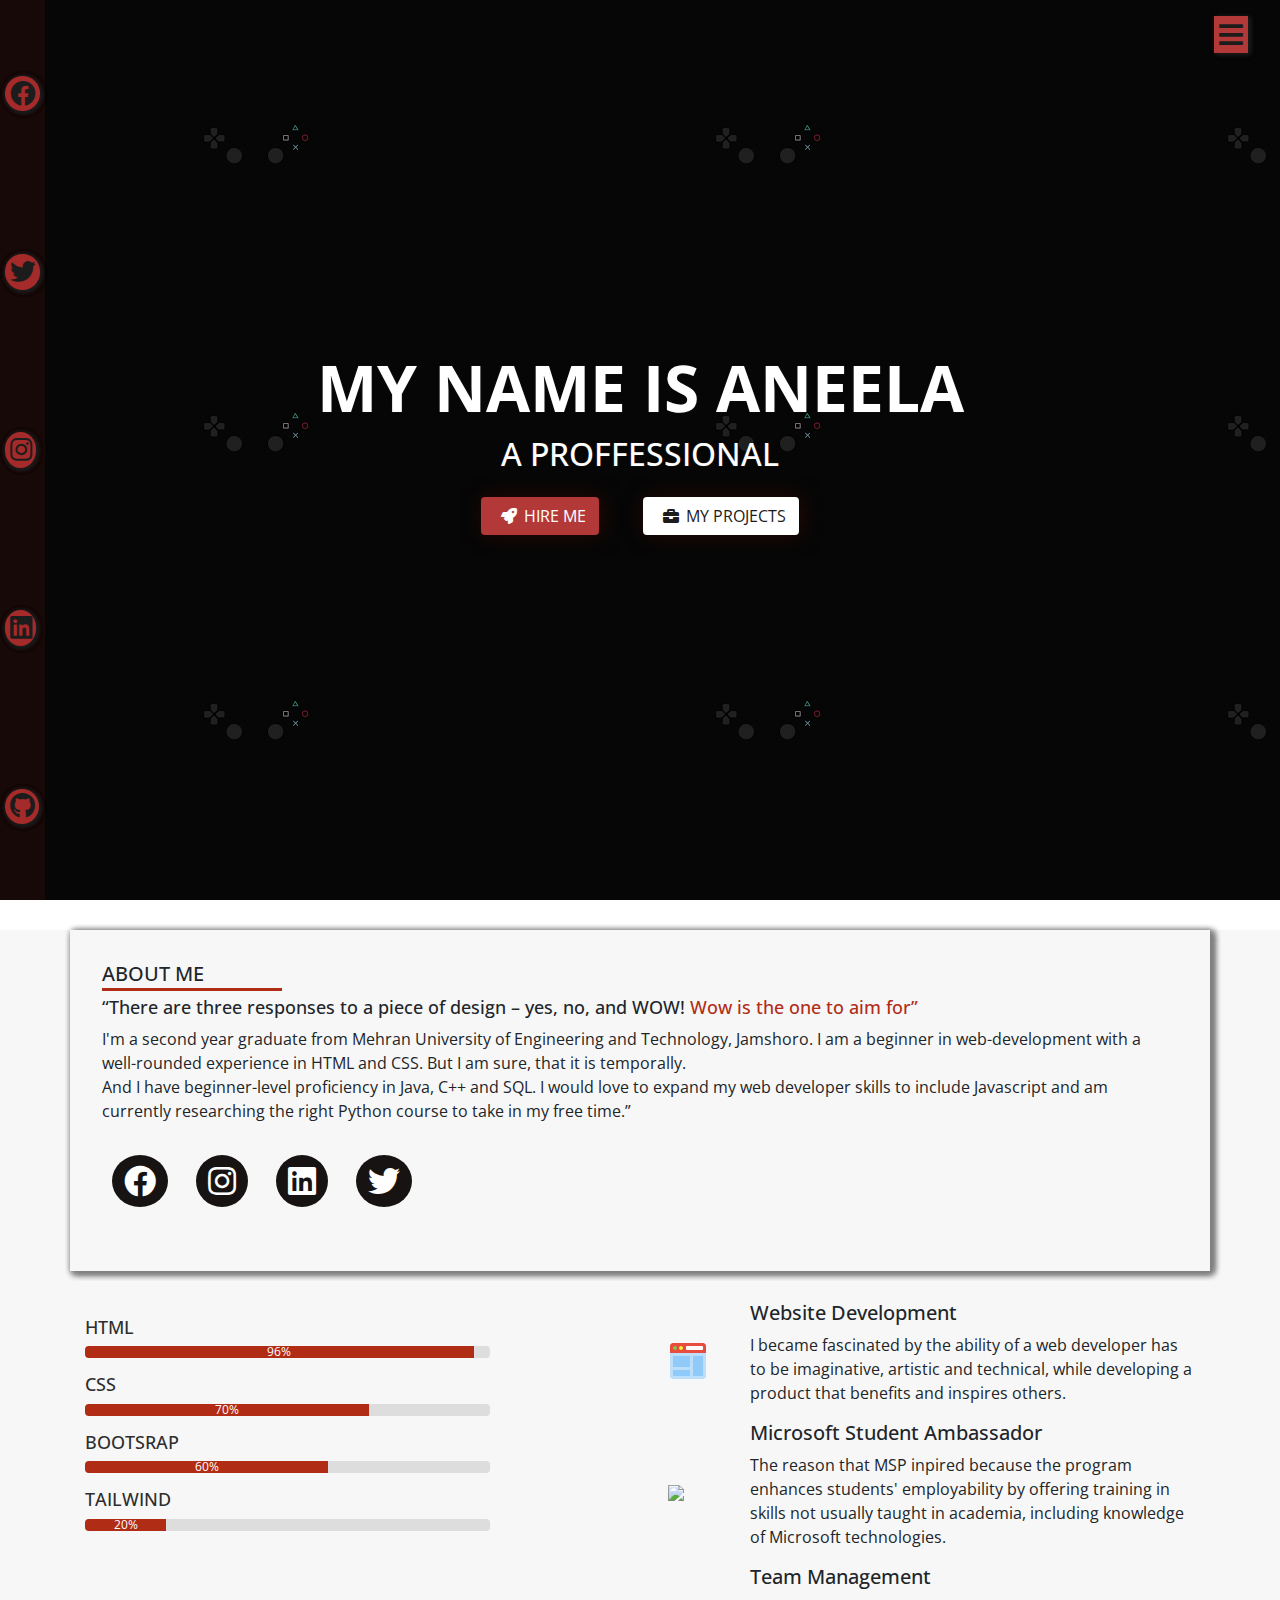
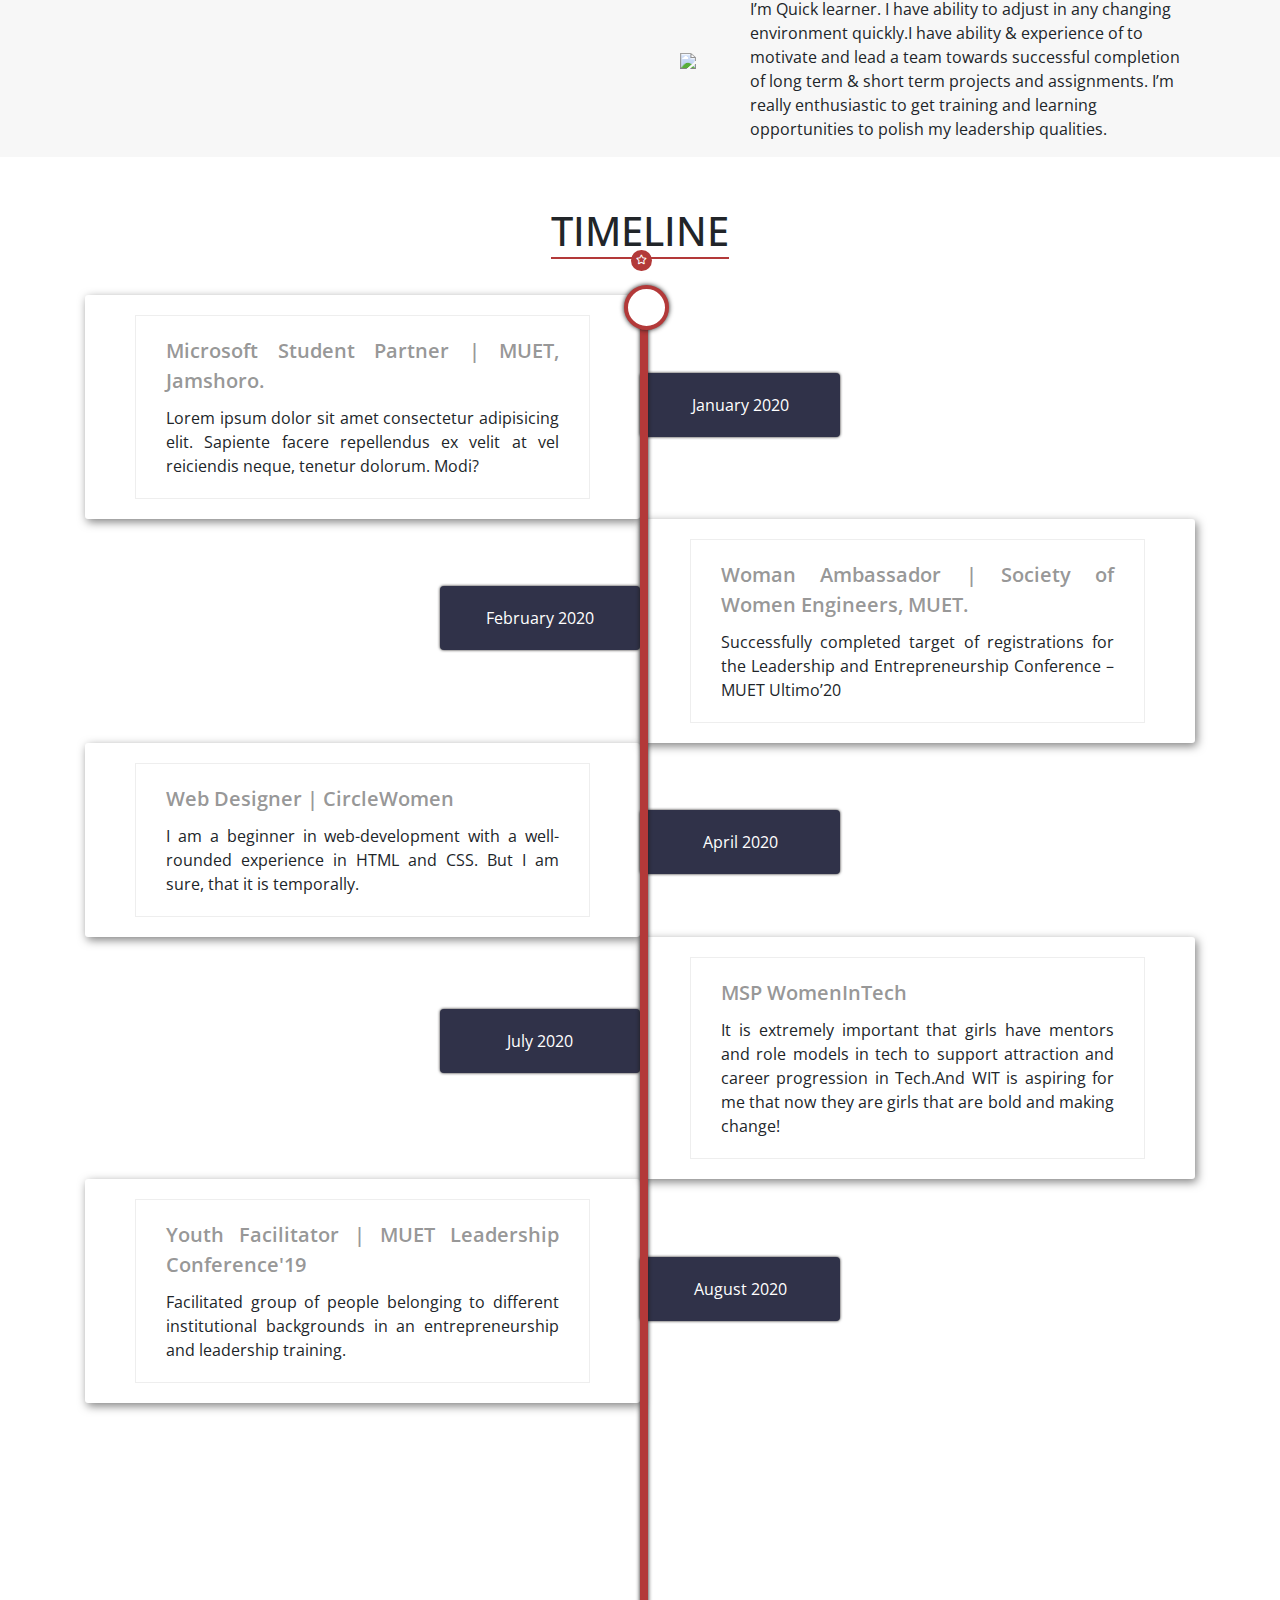
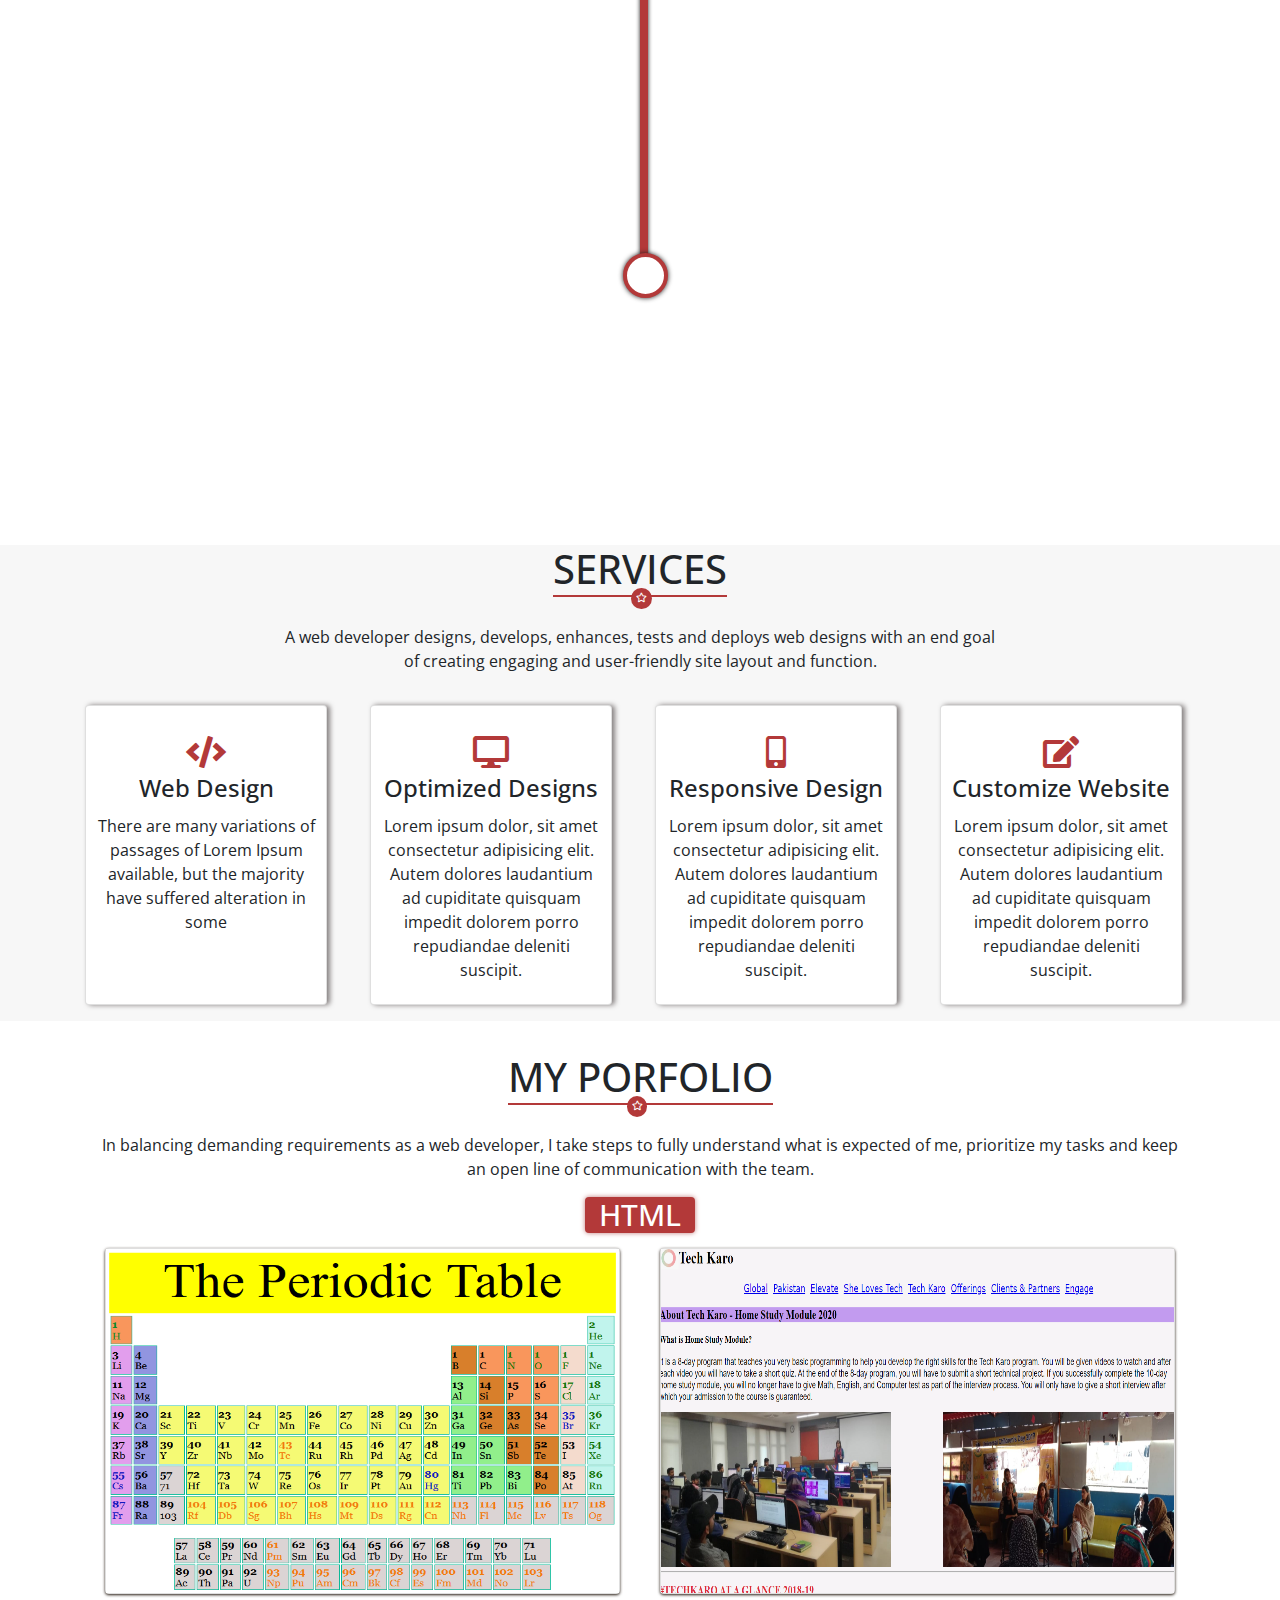
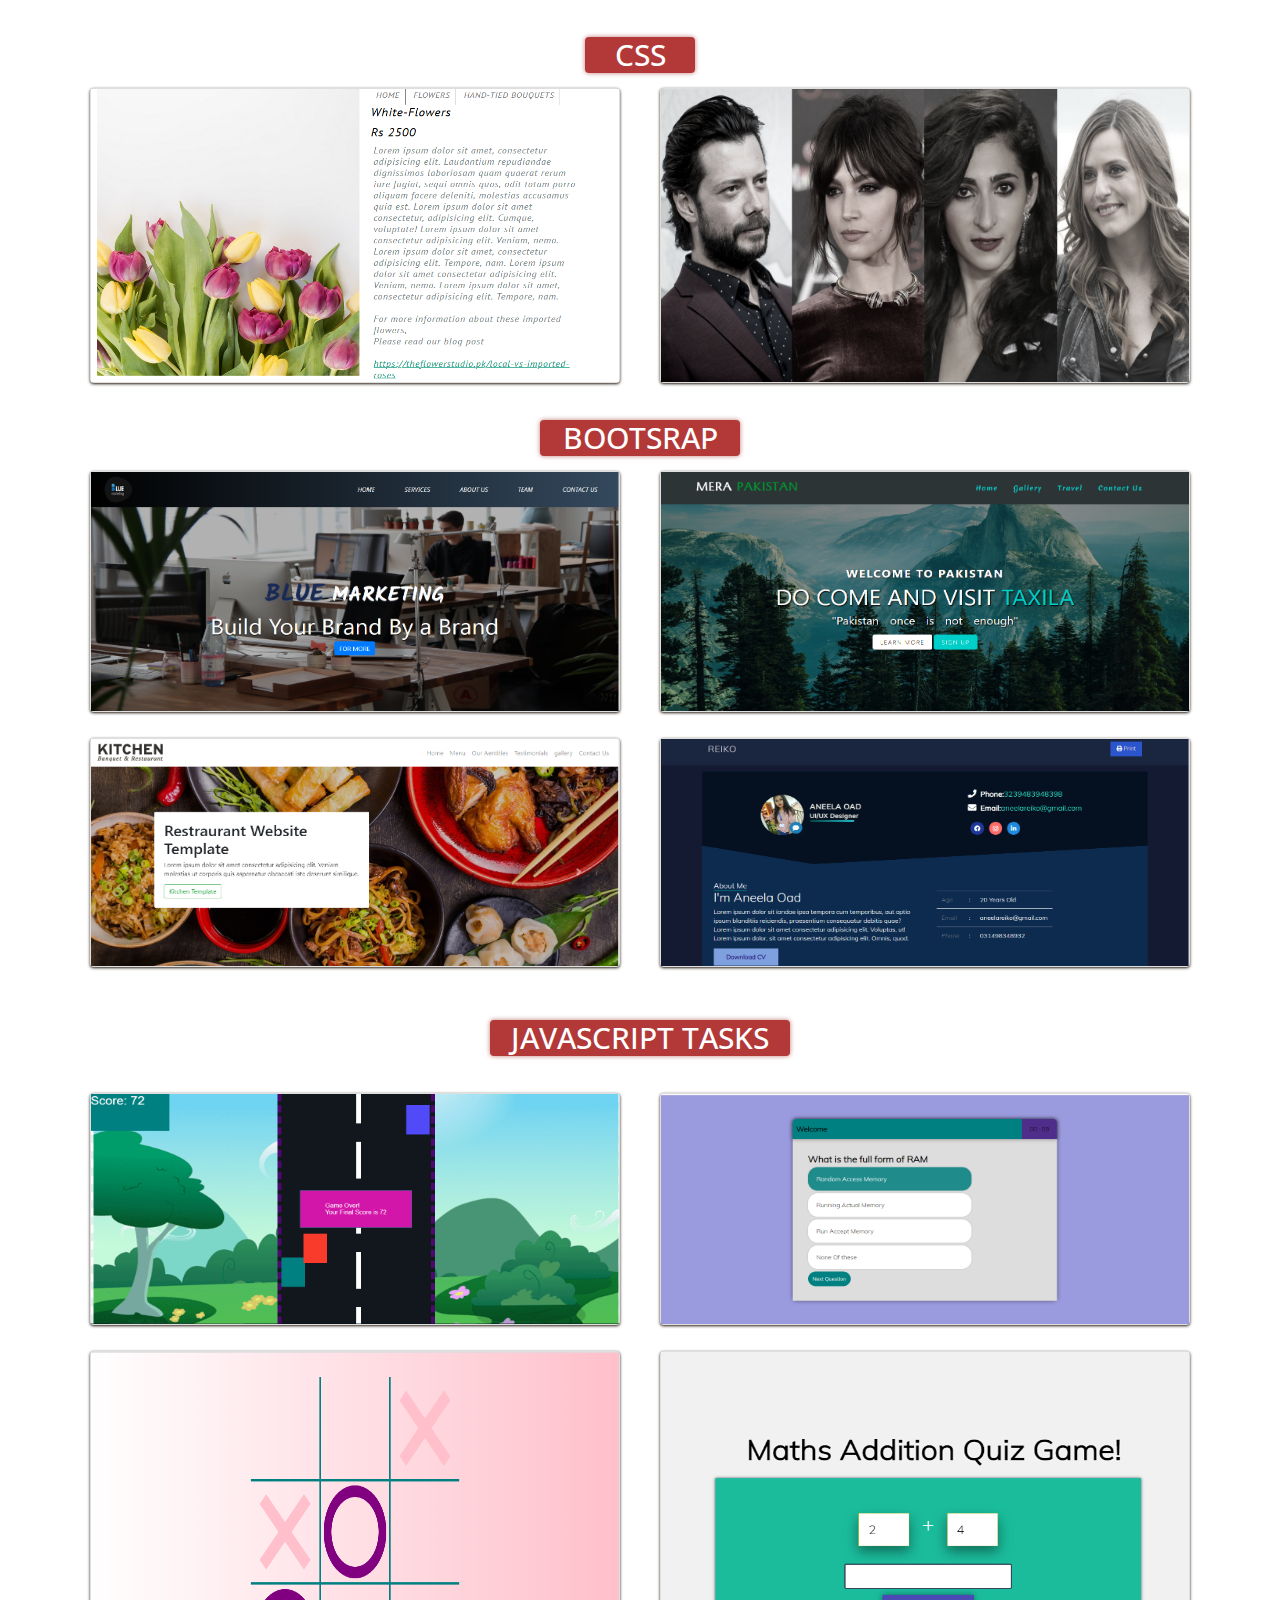
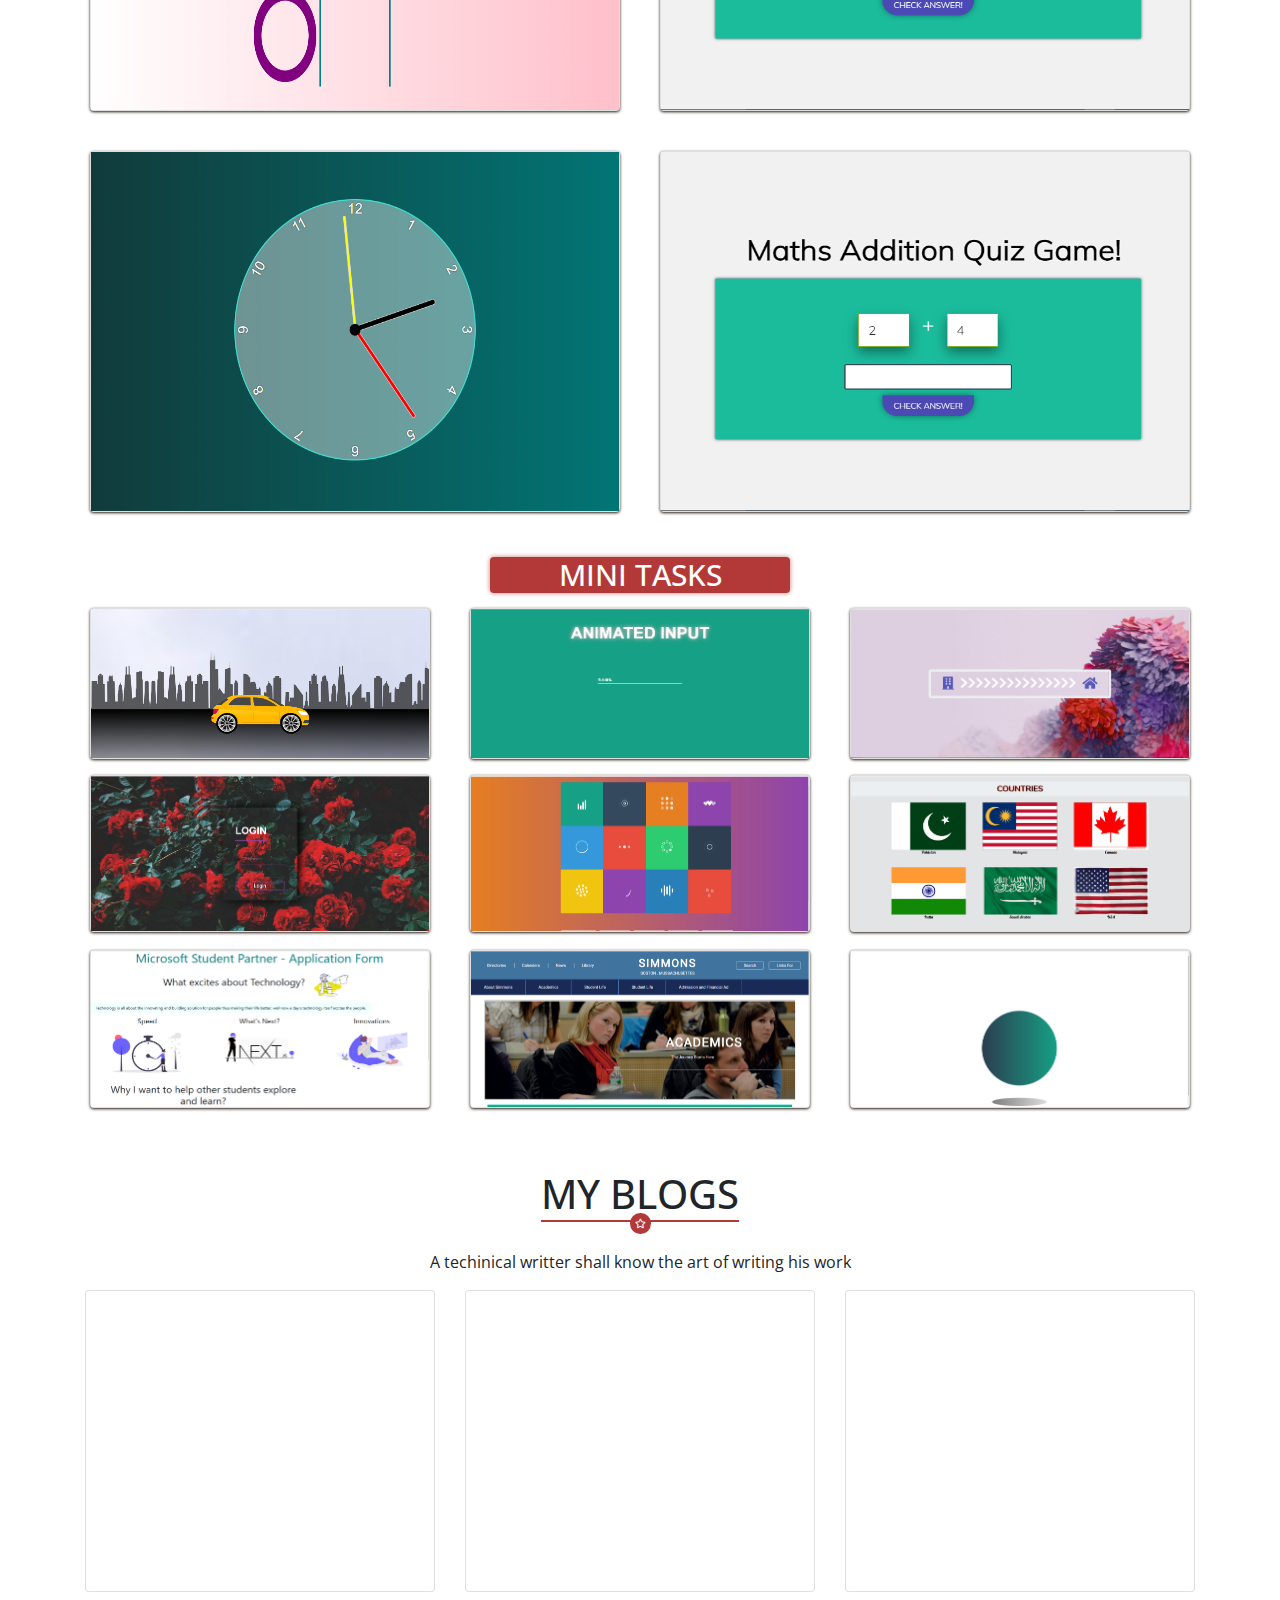
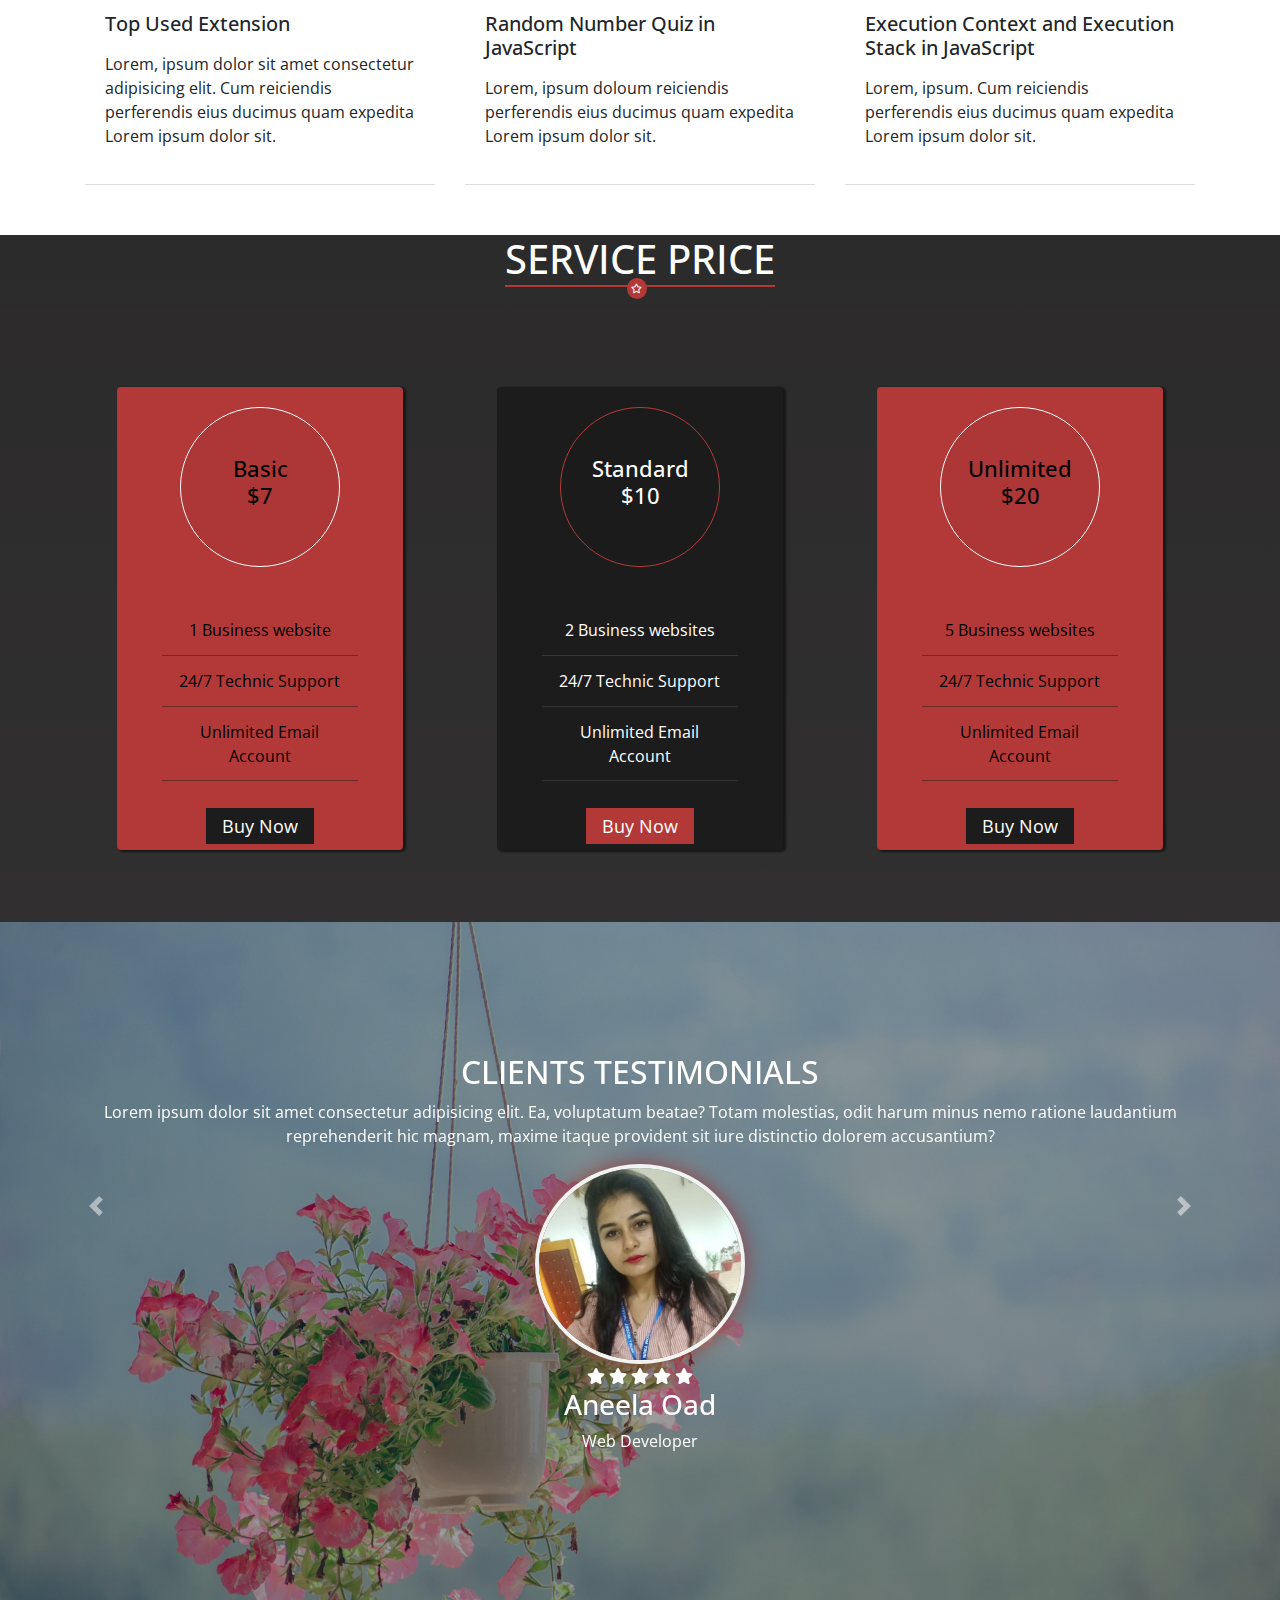
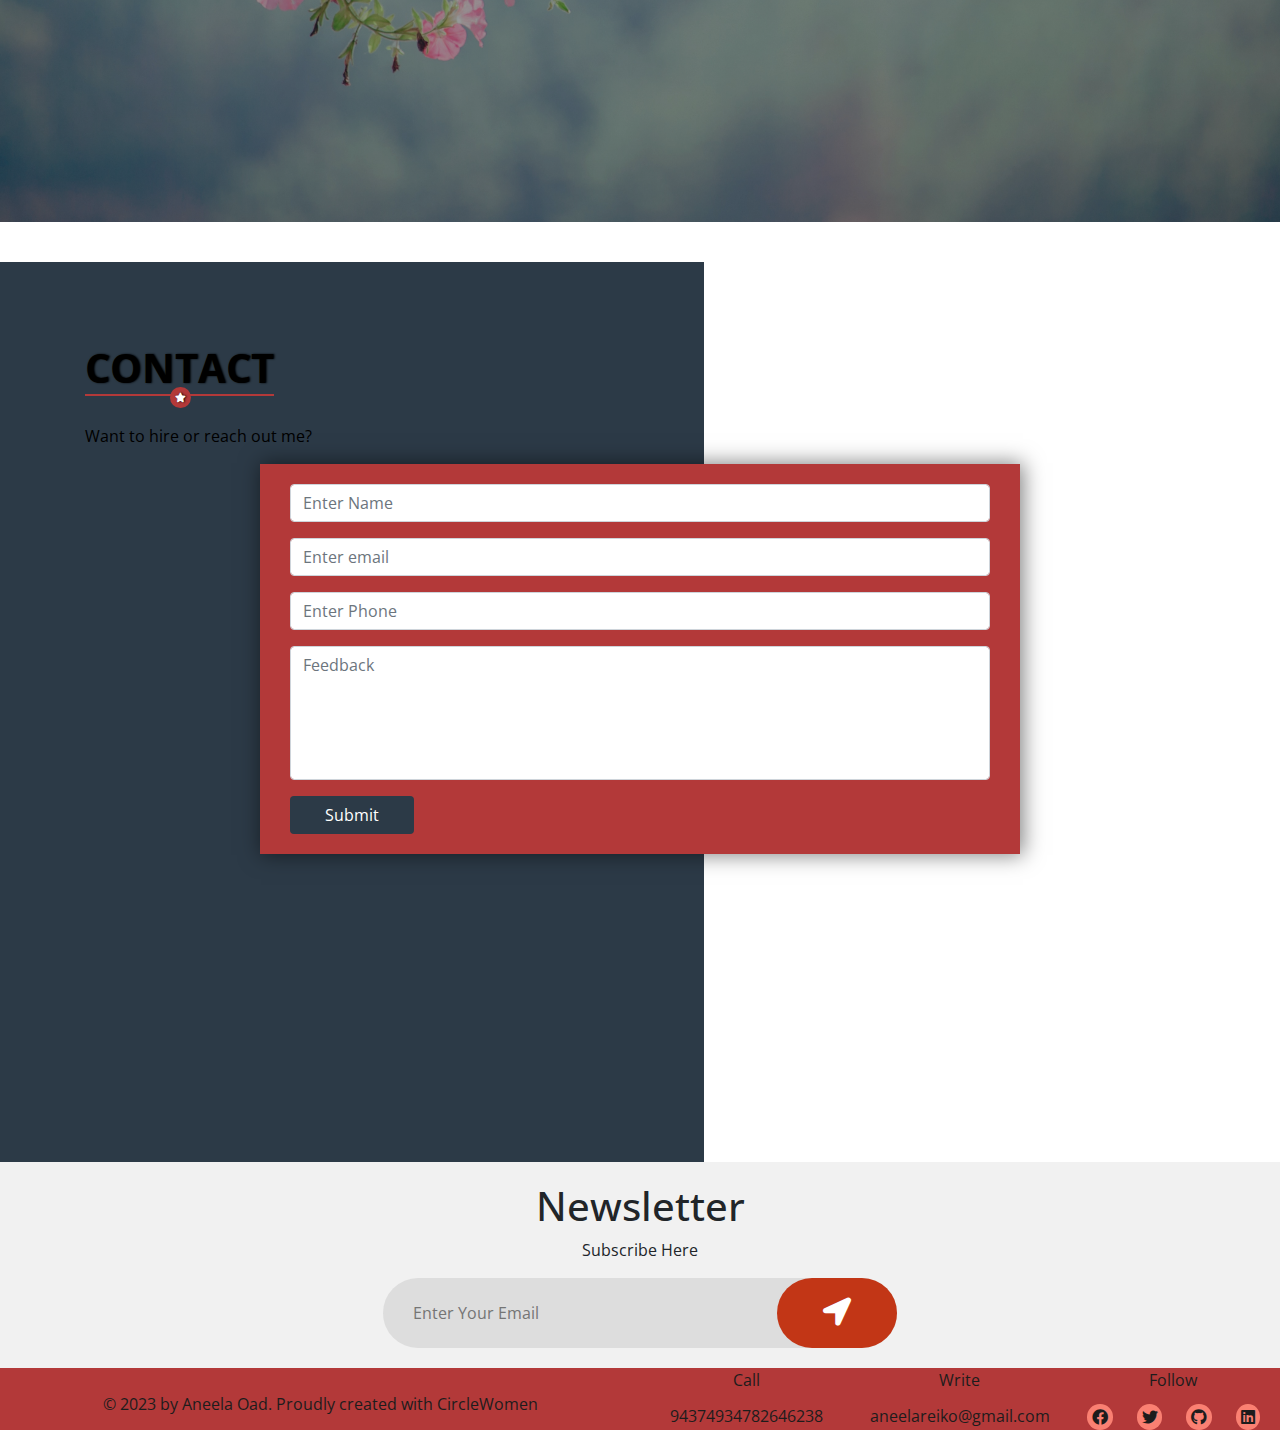
==== index.html @ 294af1a1 "done with portfolio" ====
<!DOCTYPE html>
<html lang="en">
<head>
    <meta charset="UTF-8">
    <meta name="viewport" content="width=device-width, initial-scale=1.0">
    <title>Aneela Oad | Porfolio</title>
    <link rel="stylesheet" href="https://cdnjs.cloudflare.com/ajax/libs/font-awesome/5.13.0/css/all.min.css">
    <link rel="stylesheet" href="https://stackpath.bootstrapcdn.com/bootstrap/4.4.1/css/bootstrap.min.css" integrity="sha384-Vkoo8x4CGsO3+Hhxv8T/Q5PaXtkKtu6ug5TOeNV6gBiFeWPGFN9MuhOf23Q9Ifjh" crossorigin="anonymous">
    <link rel="stylesheet" href="style.css">
</head>
<body>

<header>
  <div class="social-acounts">
  <a href="https://www.facebook.com/aneela.rajput.589"><i class="fab fa-facebook"></i></a>
  <a href="https://twitter.com/OadAneela"><i class="fab fa-twitter"></i></a>
  <a href="https://www.instagram.com/aneela.reiko/"><i class="fab fa-instagram"></i></a>
  <a href="https://www.linkedin.com/in/aneela-oad-0976141a3/"><i class="fab fa-linkedin"></i></a>
  <a href="https://github.com/Aneela-Codes"><i class="fab fa-github"></i></a>
   
  </div>
  <div class="menu">
    <i class="fas fa-bars" id="openMenu"></i>
  </div>
  <nav class="navbar " id="navbar">
    <i class="fas fa-times" id="closeMenu"></i>

    <a class="navbar-brand text-right mx-auto" href="#">
      <img src="images/dpp.jfif" alt=""> <br>
    </a>
      <ul class="navbar-nav">
        <li class="nav-item active">
         <a class="nav-link" href="#">Home</a>
        </li>
        <li class="nav-item active">
          <a class="nav-link" href="resume/index.html">Resume</a>
        </li>
        <li class="nav-item">
          <a class="nav-link" href="#Time-line">Timeline</a>
        </li>
        <li class="nav-item">
          <a class="nav-link " href="#Services">Services</a>
        </li>
        <li class="nav-item">
          <a class="nav-link" href="#Port-folio">Portfolio</a>
        </li>
        <li class="nav-item">
          <a class="nav-link" href="#blogs">Blogs</a>
        </li>
       
        <li class="nav-item">
          <a class="nav-link " href="#service-prices">Service Price</a>
        </li>
        <li class="nav-item">
          <a class="nav-link " href="#contactId">Contact Me</a>
        </li>
      </ul>

  </nav>
  <section class="personal-area">
    <div class="container center-div">
       <div class="row prof">
        <div class="col-lg-12 col-md-12 col-12">
          <h1 class="font-weight-bold text-uppercase">My Name Is Aneela</h1>
        </div>
        <div class="name col-lg-12 col-md-12 col-12"><h3>A Proffessional<span class="after-info"></span></h3></div> 
          <div class="header-buttons col-lg-12 col-md-12 col-12">
              <a href="https://twitter.com/OadAneela" class="btn btn-1"><i class="fa fa-rocket"></i>Hire Me</a>
              <a href="projects.html" class="btn btn-2"><i class="fa fa-briefcase"></i>My Projects</a>
          
          </div>
       </div>
    </div>
  </section>
</header>
    <!-- <section class="personal-area">
      <div class="container center-div">
         <div class="row">
          <div class="col-lg-12 col-md-12 col-12">
            <h1 class="font-weight-bold text-uppercase">My Name Is Aneela</h1>
          </div>
          <div class="name col-lg-12 col-md-12 col-12"><h3>A Proffessional<span class="after-info"></span></h3></div> 
            <div class="header-buttons col-lg-12 col-md-12 col-12">
                <a href="#contactId" class="btn btn-1"><i class="fa fa-rocket"></i>Hire Me</a>
                <a href="#portfolio" class="btn btn-2"><i class="fa fa-briefcase"></i>My Project</a>
            
            </div>
         </div>
      </div>
    </section> -->
      
        <!-- .................SKILLS........................... -->

        <section class="skills" id="about">
          <div class="container about-me">
            <h5>ABOUT ME</h5>
            <h6>“There are three responses to a piece of design – yes, no, and WOW! <span> Wow is the one to aim for”  </span></h6>
            <div class=" profile-img">

                  <!-- <img src="images/profile.jfif" alt="" class="img-fluid rounded-top mx-5 d-none d-lg-block" >               -->
               <div >
                <p class="about-para">I'm a second year graduate from Mehran University of Engineering and Technology, Jamshoro. I am a beginner in web-development with a well-rounded experience in HTML and CSS. But I am sure, that it is temporally.
                 <br> And I have beginner-level proficiency in Java, C++ and SQL. I would love to expand my web developer skills to include Javascript and am currently researching the right Python course to take in my free time.” </p>
                  <div class="social-media fa-2x">
                    <i class="fab fa-facebook"></i>
                    <i class="fab fa-instagram"></i>
                    <i class="fab fa-linkedin"></i>
                    <i class="fab fa-twitter"></i>
                  </div>
              </div>
            </div>
            </div>
            <div class="container">
              <div class="row">
                <div class="col-lg-6 col-md-12 col-10 offset-1 offset-lg-0">
                  <div class="names my-3">
                    <h2>HTML</h2>
                    <div class="progress w-75">
                      <div class="progress-bar progress-bar-stripped progress-bar-animated" style="width: 96%;">96%</div>
                    </div>
                    </div>
                    
                    <div class="names my-3">
                      <h2>CSS</h2>
                      <div class="progress w-75">
                        <div class="progress-bar progress-bar-stripped progress-bar-animated" style="width: 70%;">70%</div>
                      </div>
                      </div>
                      <div class="names my-3">
                        <h2>BOOTSRAP</h2>
                        <div class="progress w-75">
                          <div class="progress-bar progress-bar-stripped progress-bar-animated" style="width: 60%;">60%</div>
                        </div>
                        </div>
                        <div class="names my-3">
                          <h2>TAILWIND</h2>
                          <div class="progress w-75">
                            <div class="progress-bar progress-bar-stripped progress-bar-animated" style="width: 20%;">20%</div>
                          </div>
                          </div>
                </div>

                  <div class="col-lg-6 col-md-12 col-10 offset-1 offset-lg-0 services">
                    <div class="row">
                      <div class="col-lg-2 col-2 service-icons">
                        <svg xmlns="http://www.w3.org/2000/svg" x="0px" y="0px"
                        width="48" height="48"
                        viewBox="0 0 172 172"
                        style=" fill:#000000;"><g fill="none" fill-rule="nonzero" stroke="none" stroke-width="1" stroke-linecap="butt" stroke-linejoin="miter" stroke-miterlimit="10" stroke-dasharray="" stroke-dashoffset="0" font-family="none" font-weight="none" font-size="none" text-anchor="none" style="mix-blend-mode: normal"><path d="M0,172v-172h172v172z" fill="none"></path><g><path d="M150.5,68.08333h-129v-35.83333c0,-5.93758 4.81242,-10.75 10.75,-10.75h107.5c5.93758,0 10.75,4.81242 10.75,10.75z" fill="#e74c3c"></path><path d="M21.5,57.33333h129v82.41667c0,5.93758 -4.81242,10.75 -10.75,10.75h-107.5c-5.93758,0 -10.75,-4.81242 -10.75,-10.75z" fill="#bbdefb"></path><path d="M39.41667,32.25c-3.95804,0 -7.16667,3.20863 -7.16667,7.16667c0,3.95804 3.20863,7.16667 7.16667,7.16667c3.95804,0 7.16667,-3.20863 7.16667,-7.16667c0,-3.95804 -3.20863,-7.16667 -7.16667,-7.16667z" fill="#8bc34a"></path><path d="M60.91667,32.25c-3.95804,0 -7.16667,3.20863 -7.16667,7.16667c0,3.95804 3.20863,7.16667 7.16667,7.16667c3.95804,0 7.16667,-3.20863 7.16667,-7.16667c0,-3.95804 -3.20863,-7.16667 -7.16667,-7.16667z" fill="#ffeb3b"></path><path d="M139.75,43c0,1.98158 -1.60175,3.58333 -3.58333,3.58333h-53.75c-1.98158,0 -3.58333,-1.60175 -3.58333,-3.58333v-7.16667c0,-1.98158 1.60175,-3.58333 3.58333,-3.58333h53.75c1.98158,0 3.58333,1.60175 3.58333,3.58333z" fill="#fafafa"></path><path d="M32.25,68.08333h60.91667v39.41667h-60.91667zM32.25,118.25h60.91667v21.5h-60.91667zM103.91667,68.08333h35.83333v71.66667h-35.83333z" fill="#90caf9"></path></g></g></svg>                      </div>

                        <div class="col-lg-10 col-10 service-headings">
                       <h2>Website Development</h2>
                       <p> I became fascinated by the ability of a web developer has to be imaginative, artistic and technical, while developing a product that benefits and inspires others.</p>
                      </div>
                    </div>
                    <div class="row">
                      <div class="col-lg-2 col-2 service-icons">
                        <img src="https://pbs.twimg.com/profile_images/1189484509156139013/mL-EdMbF.png" class="ms-st">
                         </div>
                      <div class="col-lg-10 col-10 service-headings">
                       <h2>Microsoft Student Ambassador</h2>
                       <p>The reason that MSP inpired because the program enhances students' employability by offering training in skills not usually taught in academia, including knowledge of Microsoft technologies. </p>
                      </div>
                    </div>
                    <div class="row">
                      <div class="col-lg-2 col-2 service-icons">
                        <img src="https://img.icons8.com/color/48/000000/group-task.png"/>
                         </div>
                      <div class="col-lg-10 col-10 service-headings">
                       <h2>Team Management</h2>
                       <p> I’m Quick learner. I have ability to adjust in any changing environment quickly.I have ability & experience of to motivate and lead a team towards successful completion of long term & short term projects and assignments. I’m really enthusiastic to get training and learning opportunities to polish my leadership qualities.</p>
                      </div>
                    </div>

                </div>
                  </div>
              </div>
            </div>
        </section>


        <!-- .................TIMELINE................ -->

        <section class="timeline" id="Time-line">
          <div class="container">
           <div class="head-style text-center"><h1>Timeline</h1></div>
            <div class="time-line">
              <div class="circle"></div>
              <ul>
                <!-- <div class="circle"></div> -->
                  <li>
                    <div class="time1 timespan">
                     <p>January 2020</p>
                    </div>
                    <div class="timeline-content">
                      <p class="job">Microsoft Student Partner | MUET, Jamshoro.</p>
                      <p class="detail-para">Lorem ipsum dolor sit amet consectetur adipisicing elit. Sapiente facere repellendus ex velit at vel reiciendis neque, tenetur dolorum. Modi?</p>
                    </div>
                    
                  </li>


                  <li>
                    <div class="time timespan">
                     <p>February 2020</p>
                    </div>
                    <div class="timeline-content">
                      <p class="job">Woman Ambassador | Society of Women Engineers, MUET.</p>
                      <p class="detail-para">Successfully completed target of registrations for the Leadership and Entrepreneurship Conference – MUET Ultimo’20 </p>
                    </div>
                  
                  </li>

                  <li>
                    <div class="time1 timespan">
                     <p>April 2020</p>
                    </div>
                    <div class="timeline-content">
                      <p class="job">Web Designer | CircleWomen</p>
                      <p class="detail-para"> I am a beginner in web-development with a well-rounded experience in HTML and CSS. But I am sure, that it is temporally.</p>
                    </div>
                   
                  </li>

                  <li>
                    <div class="time timespan">
                     <p> July 2020</p>
                    </div>
                    <div class="timeline-content">
                      <p class="job">MSP WomenInTech</p>
                      <p class="detail-para">It is extremely important that girls have mentors and role models in tech to support attraction and career progression in Tech.And WIT is aspiring for me that now they are girls that are bold and making change! </p>
                    </div>
                    
                  </li>
                  <li>
                  <div class="time1 timespan">
                    <p> August 2020</p>
                   </div>
                   <div class="timeline-content">
                     <p class="job">Youth Facilitator | MUET Leadership Conference'19</p>
                     <p class="detail-para">Facilitated group of people belonging to different institutional backgrounds in an entrepreneurship and leadership training.</p>
                   </div>
                   
                 </li>
                 
               
              </ul>
            </div>
            
          </div>


        </section>

        <!-- .................SERVICES................. -->

        <section class="features" id="Services">
          <div class="container">
            <div class="head-style text-center">
              <h1>Services</h1>
            </div>
            <p class="text-center">A web developer designs, develops, enhances, tests and deploys web designs with an end goal <br> of creating engaging and user-friendly site layout and function.</p>
            <div class="row">
              <div class="feature-container col-lg-3 col-md-6 col-12 my-3">
               <div class="card">
                <a href="#"><i class="fas fa-code"></i> </a>
                <h2>Web Design</h2>
                <p>There are many variations of passages of Lorem Ipsum available, but the majority have suffered alteration in some</p>
             
               </div> 
              </div>
              <div class="feature-container col-lg-3 col-md-6 col-12 my-3">
                <div class="card">
                    <i class="fas fa-desktop"></i>
                 <h2>Optimized Designs</h2>
                 <p>Lorem ipsum dolor, sit amet consectetur adipisicing elit. 
                   Autem dolores laudantium ad cupiditate quisquam impedit dolorem porro repudiandae deleniti suscipit.</p>
              
                </div> 
               </div>
               <div class="feature-container col-lg-3 col-md-6 col-12 my-3">
                <div class="card">
                 <a href="#"><i class="fas fa-mobile-alt"></i></a>
                 <h2>Responsive Design</h2>
                 <p>Lorem ipsum dolor, sit amet consectetur adipisicing elit. 
                   Autem dolores laudantium ad cupiditate quisquam impedit dolorem porro repudiandae deleniti suscipit.</p>
              
                </div> 
               </div>
               <div class="feature-container col-lg-3 col-md-6 col-12 my-3">
                <div class="card">
                 <a href="#"><i class="fas fa-edit"></i></a>
                 <h2>Customize Website</h2>
                 <p>Lorem ipsum dolor, sit amet consectetur adipisicing elit. 
                   Autem dolores laudantium ad cupiditate quisquam impedit dolorem porro repudiandae deleniti suscipit.</p>
              
                </div> 
               </div>

            </div>
          </div>
        </section>

          <!-- ...................Portfolio............ -->
          
        <section class="portfolio container" id="Port-folio">
          <div class=" ">
            <div class="head-style text-center">
              <h1>My Porfolio</h1>              
            </div>

            <div class="container">
              <p class="text-center">In balancing demanding requirements as a web developer, I take steps to fully understand what is expected of me, prioritize my tasks and keep an open line of communication with the team.</p>

               <h4>HTML</h4>
               <div class="row">
                <div class="col-lg-6 col-md-6 col-12">
                  <div class="card">                 
                    <img src="images/periodicTable.PNG" alt="">
                    <div class="card-content">
                      <h5>Periodic Table</h5>
                      <p>Lorem ipsum dolor sit, amet consectetur adipisicing elit. Doloribus, tempora!</p>
                      <a href="https://aneela-codes.github.io/PeriodicTable/."><i class="fab fa-github"></i>View In Github</a>
                    </div>
                  </div>
                </div>
                <div class="col-lg-6 col-md-6 col-12">
                  <div class="card">
                   
                    <img src="images/TechPro.PNG" alt="">
                    <div class="card-content">
                      <h5>TechKaro Admission Task</h5>
                      <p>Lorem ipsum dolor sit, amet consectetur adipisicing elit. Doloribus, tempora!</p>
                      <a href="https://aneela-codes.github.io/PeriodicTable/."><i class="fab fa-github"></i>View In Github</a>
                    </div>
                  </div>
                </div>
           </div>
             </div>         
                   <!-- ................HTML................... -->

                  
                  
                  <div class="container">
                    <h4>CSS</h4>
                  </div>         
                        <!-- ................CSS................... -->
     
                        <div class="row">
                         <div class="col-lg-6 col-md-6 col-12">
                           <div class="card">                 
                             <img src="images/flower.PNG" alt="">
                             <div class="card-content">
                               <h5>Flower Studio</h5>

                               <a href="https://aneela-codes.github.io/solid-flower/"><i class="fab fa-github"></i>View In Github</a>
                             </div>
                           </div>
                         </div>
                         <div class="col-lg-6 col-md-6 col-12">
                           <div class="card">
                            
                             <img src="images/slide.PNG" alt="">
                             <div class="card-content">
                              <h5>Sliding Effect</h5>

                              <a href="https://aneela-codes.github.io/Sliding-effect/"><i class="fab fa-github"></i>View In Github</a>
                                </div>
                           </div>
                         </div>
         
                         
                       </div>


                       <div class="container">
                        <h4 class="boot">BOOTSRAP</h4>
                      </div>         
                            <!-- ................Bootstrap................... -->
         
                            <div class="row">
                             <div class="col-lg-6 col-md-3 col-12">
                               <div class="card">                 
                                 <img src="images/blue.PNG" alt="">
                                 <div class="card-content">
                                   <h5>Blue Marketing </h5>
                                   <a href=" https://aneela-codes.github.io/Blue-Marketing/"><i class="fab fa-github"></i> View In Github</a>
                                 </div>
                               </div>
                             </div>
                             <div class="col-lg-6 col-md-3 col-12">
                               <div class="card">
                                
                                 <img src="images/mera.PNG" alt="">
                                 <div class="card-content">
                                   <h5>Mera Pakistan</h5>
                                   <a href=" https://aneela-codes.github.io/Mera-Pakistan/"><i class="fab fa-github"></i>View In Github</a>
                                 </div>
                               </div>
                             </div>
                             <div class="col-lg-6 col-md-3 col-12">
                              <div class="card">
                               
                                <img src="images/kit.PNG" alt="">
                                <div class="card-content">
                                  <h5>Kitchen Mockup</h5>
                                  <a href="  https://aneela-codes.github.io/kitchen-mockup/"><i class="fab fa-github"></i>View In Github</a>
                                </div>
                              </div>
                            </div>
             
                            <div class="col-lg-6 col-md-3 col-12">
                              <div class="card">
                               
                                <img src="images/resume.PNG" alt="">
                                <div class="card-content">
                                  <h5>Personal Resume</h5>
                                  <a href=" https://aneela-codes.github.io/resume/"><i class="fab fa-github"></i>View In Github</a>
                                </div>
                              </div>
                            </div>
                             
                           </div>    
                           
                           

                           <div class="container head-style">
                            <h4 class="min-pro">JAVASCRIPT TASKS</h4>
                          </div>         
                                <!-- ................JAVSCRIPT................... -->
             
                                <div class="row">
                                 <div class="col-lg-6 col-md-3 col-12">
                                   <div class="card">                 
                                     <img src="images/racegame.PNG" alt="">
                                     <div class="card-content">
                                       <h5>Racing Game Development </h5>
                                       <a href="https://aneela-codes.github.io/car-racing-game/"><i class="fab fa-github"></i> View In Github</a>
                                     </div>
                                   </div>
                                 </div>
                                 <div class="col-lg-6 col-md-3 col-12">
                                   <div class="card">
                                    
                                     <img src="images/quizgame.PNG" alt="">
                                     <div class="card-content">
                                       <h5>MCQ's Web App</h5>
                                       <a href="https://aneela-codes.github.io/MCQ-s-web-app/"><i class="fab fa-github"></i>View In Github</a>
                                     </div>
                                   </div>
                                 </div>
                                 <div class="col-lg-6 col-md-3 col-12">
                                  <div class="card">
                                   
                                    <img src="images/tictactoe.PNG" alt="">
                                    <div class="card-content">
                                      <h5>Tic Tac Toe Game</h5>
                                      <a href="https://aneela-codes.github.io/tic-tac-toe-game/"><i class="fab fa-github"></i>View In Github</a>
                                    </div>
                                  </div>
                                </div>
                 
                                <div class="col-lg-6 col-md-3 col-12">
                                  <div class="card">
                                   
                                    <img src="images/Random.PNG" alt="">
                                    <div class="card-content">
                                      <h5>Random Quiz Generator</h5>
                                      <a href="https://aneela-codes.github.io/random-number-quiz/"><i class="fab fa-github"></i>View In Github</a>
                                    </div>
                                  </div>
                                </div>

                                <div class="col-lg-6 col-md-3 col-12">
                                  <div class="card">
                                   
                                    <img src="images/analogclock.PNG" alt="">
                                    <div class="card-content">
                                      <h5>Analog Clock</h5>
                                      <a href="https://aneela-codes.github.io/dynamic-clock/"><i class="fab fa-github"></i>View In Github</a>
                                    </div>
                                  </div>
                                </div>

                                <div class="col-lg-6 col-md-3 col-12">
                                  <div class="card">
                                   
                                    <img src="images/Random.PNG" alt="">
                                    <div class="card-content">
                                      <h5>Random Quiz Generator</h5>
                                      <a href=" https://aneela-codes.github.io/side-navbar/"><i class="fab fa-github"></i>View In Github</a>
                                    </div>
                                  </div>
                                </div>
                                 
                               </div>    
                               
                               

                           <!-- .............MINI PROJECTS............ -->

                           <div class="container ">
                            <h4 class="min-pro">MINI TASKS</h4>
                          </div>         
                                <div class="row mini-projects">
                                 <div class="col-lg-4 col-md-4 col-6">
                                   <div class="card">                 
                                     <img src="images/car.PNG" alt="">
                                     <div class="card-content">
                                       <h6>Running Car</h6>       
                                       <a href="https://aneela-codes.github.io/Running-car/."><i class="fab fa-github"></i>View In Github</a>
                                     </div>
                                   </div>
                                 </div>
                                 <div class="col-lg-4 col-md-4 col-6">
                                   <div class="card">
                                    
                                     <img src="images/animated-inp.PNG" alt="">
                                     <div class="card-content">
                                       <h6>Input Animations</h6>       
                                       <a href="https://aneela-codes.github.io/animated-input/."><i class="fab fa-github"></i>View In Github</a>
                                     </div>
                                   </div>
                                 </div>
                                 
                                 <div class="col-lg-4 col-md-4 col-6">
                                  <div class="card">                 
                                    <img src="images/arrows.PNG" alt="">
                                    <div class="card-content">
                                      <h6>Use of Combinators</h6>       
                                      <a href="https://aneela-codes.github.io/pagination-css/"><i class="fab fa-github"></i>View In Github</a>
                                    </div>
                                  </div>
                                </div>
                                <div class="col-lg-4 col-md-4 col-6">
                                  <div class="card">
                                   
                                    <img src="images/rose.PNG" alt="">
                                    <div class="card-content">
                                      <h6>Login Form</h6>
                                      <a href="https://aneela-codes.github.io/Login-form/"><i class="fab fa-github"></i>View In Github</a>
                                    </div>
                                  </div>
                                </div>
                                 
                                <div class="col-lg-4 col-md-4 col-6">
                                  <div class="card">                 
                                    <img src="images/loader.PNG" alt="">
                                    <div class="card-content">
                                      <h6>SVG Loaders</h6>
                                      <a href="https://aneela-codes.github.io/Svg-loaders/"><i class="fab fa-github"></i>View In Github</a>
                                    </div>
                                  </div>
                                </div>
                                <div class="col-lg-4 col-md-4 col-6">
                                  <div class="card">
                                   
                                    <img src="images/flags.PNG" alt="">
                                    <div class="card-content">
                                      <h6>Aligning Flags</h6>
                                      <a href="https://aneela-codes.github.io/aligning-flags/"><i class="fab fa-github"></i>View In Github</a>
                                    </div>
                                  </div>
                                </div>
                                 
                                <div class="col-lg-4 col-md-4 col-6">
                                  <div class="card">
                                   
                                    <img src="images/ms-app.PNG" alt="">
                                    <div class="card-content">
                                      <h6>MSP Application</h6>
                                      <a href="https://aneela-codes.github.io/Microsoft-Student-Partner/"><i class="fab fa-github"></i>View In Github</a>
                                    </div>
                                  </div>
                                </div>
                                 
                                <div class="col-lg-4 col-md-4 col-6">
                                  <div class="card">                 
                                    <img src="images/sim.PNG" alt="">
                                    <div class="card-content">
                                      <h6>Mockup</h6>
                                      <a href="https://aneela-codes.github.io/simmons-web-task/"><i class="fab fa-github"></i>View In Github</a>
                                    </div>
                                  </div>
                                </div>
                                <div class="col-lg-4 col-md-4 col-6">
                                  <div class="card">
                                   
                                    <img src="images/ball.PNG" alt="">
                                    <div class="card-content">
                                      <h6>Ball and shadow</h6>
                                      <a href="https://aneela-codes.github.io/ball-shadow/"><i class="fab fa-github"></i>View In Github</a>
                                    </div>
                                  </div>
                                </div>
                                 
                               </div>
                               

                    </div>
         </section>

<!-- .............................BLOG............................. -->

        <section class="blog" id="blogs">
              <div class=" head-style text-center">
                <h1>MY BLOGS</h1>
              </div>
              <p class="text-center">A techinical writter shall know the art of writing his work</p>

              <div class="container">
                <div class="row">
                  <div class="col-lg-4 col-md-4 col-12">
                    <div class="card">
                      <img src="images/blog.png" alt="">
                      <div class="open">
                        <a href="https://medium.com/@aneelareiko/top-used-firefox-extension-c4d12ffe97f1"> <i class="fab fa-medium"></i>Read More</a>
                      </div>
                     
                    </div>

                    <div class="card-body">
                      <h5>Top Used Extension</h5>
                      <p></p>
                      <p>Lorem, ipsum dolor sit amet consectetur adipisicing elit. Cum reiciendis perferendis eius ducimus quam expedita Lorem ipsum dolor sit.</p>
                    </div>
                  </div>
                  <div class="col-lg-4 col-md-4 col-12">
                    <div class="card">
                      <img src="images/blog2.png" alt="">
                      <div class="open">
                        <a href="https://medium.com/@aneelareiko/random-number-quiz-in-javascript-50ca06ab319"> <i class="fab fa-medium"></i>Read More</a>
                      </div>
                     
                    </div>

                    <div class="card-body">
                      <h5>Random Number Quiz in JavaScript</h5>
                      <p></p>
                      <p>Lorem, ipsum doloum reiciendis perferendis eius ducimus quam expedita Lorem ipsum dolor sit.</p>
                    </div>
                  </div>
                  <div class="col-lg-4 col-md-4 col-12">
                    <div class="card">
                      <img src="images/blog3.png" alt="">
                      <div class="open">
                        <a href="https://medium.com/@aneelareiko/execution-context-and-execution-stack-in-javascript-1c9949114cb0"> <i class="fab fa-medium"></i>Read More</a>
                      </div>
                     
                    </div>

                    <div class="card-body">
                      <h5>Execution Context and Execution Stack in JavaScript</h5>
                      <p></p>
                      <p>Lorem, ipsum. Cum reiciendis perferendis eius ducimus quam expedita Lorem ipsum dolor sit.</p>
                    </div>
                  </div>
                </div>
              </div>
        </section>          
            
            <!-- ............................Service Price........................... -->


            <section class="service-price" id="service-prices">
              <div class="container-fluid">
                <div class=" head-style text-center">
                  <h1 style="color: white" >SERVICE PRICE</h1>
                </div>
                <p class="text-center">Selling art is respecting the artist</p>
  
               <div class="container">
                <div class="row">
                  <div class="col-lg-4 col-md-6 col-12">
                    <div class="card">
                      <div class="card-header">
                        <h1>Basic<br> $7</h1>
                      
                        <!-- <div class="square"> <i class="fas fa-gift"></i></div> -->
                      </div>
                      <div class="card-body">
                        <p>1 Business website  </p>
                        <p>24/7 Technic Support</p>
                        <p>Unlimited Email Account</p>
                      </div>
                      <div class="">
                        <button class="buyNow">Buy Now</button>
  
                      </div>
                    </div>
                  </div>
                 
                 
  
                  <div class="col-lg-4 col-md-6 col-12">
                    <div class="card middle-card">
                      <div class="card-header">
                        <h1>Standard <br> $10 </h1>
                         
                        <!-- <div class="square"> <i class="fas fa-gift"></i></div> -->
                      </div>
                      <div class="card-body">
                        <p>2 Business websites  </p>
                        <p>24/7 Technic Support</p>
                        <p>Unlimited Email Account</p>
                      </div>
                      <div>
                        <button class="buyNow">Buy Now</button> 
                      </div>
                    </div>
                  </div>
                 
  
  
                  <div class="col-lg-4 col-md-6 col-12">
                    <div class="card">
                      <div class="card-header">
                        <h1>Unlimited <br> $20</h1>
                      
                        <!-- <div class="square"> <i class="fas fa-gift"></i></div> -->
                      </div>
                      <div class="card-body">
                        <p>5 Business websites  </p>
                        <p>24/7 Technic Support</p>
                        <p>Unlimited Email Account</p>
                      </div>
                      <div >
                        <button class="buyNow">Buy Now</button>
                      </div>
                    </div>
                  </div>
              </div>
               </div>
              </div>
            </section>


            <section class="clients" id="Testimonials">
              <div class="">
                <div id="carouselExampleControls" class="carousel slide" data-ride="carousel">

                  <div class="carousel-inner">
                    <div class="carousel-item active cr">

                     <div class="container sliders">
                      <div class="testimonials">
                        <h2>CLIENTS TESTIMONIALS</h2>
                        <p>Lorem ipsum dolor sit amet consectetur adipisicing elit. Ea, voluptatum beatae? Totam molestias, odit harum minus nemo ratione laudantium reprehenderit hic magnam, maxime itaque provident sit iure distinctio dolorem accusantium?</p>
                        <img src="images/dpp.jfif" alt="">
                       <div class="stars">
                        <i class="fas fa-star"></i>
                        <i class="fas fa-star"></i>
                        <i class="fas fa-star"></i>
                        <i class="fas fa-star"></i>
                        <i class="fas fa-star"></i>
                       </div>
                       <h3>Aneela Oad</h3>
                       <p>Web Developer</p>
                      </div>
                      </div>

                     </div>
                    <div class="carousel-item">
                      <div class="container sliders">
                        <div class="testimonials">
                          <h2>CLIENTS TESTIMONIALS</h2>
                          <p>Lorem ipsum dolor sit amet consectetur adipisicing elit. Ea, voluptatum beatae? Totam molestias, odit harum minus nemo ratione laudantium reprehenderit hic magnam, maxime itaque provident sit iure distinctio dolorem accusantium?</p>
                          <img src="images/dpp.jfif" alt="">
                         <div class="stars">
                          <i class="fas fa-star"></i>
                          <i class="fas fa-star"></i>
                          <i class="fas fa-star"></i>
                          <i class="fas fa-star"></i>
                          <i class="fas fa-star"></i>
                         </div>
                         <h3>Aneela Oad</h3>
                         <p>Web Developer</p>
                        </div>
                        </div>
                    </div>
                    <div class="carousel-item">
                      <div class="container sliders">
                        <div class="testimonials">
                          <h2>CLIENTS TESTIMONIALS</h2>
                          <p>Lorem ipsum dolor sit amet consectetur adipisicing elit. Ea, voluptatum beatae? Totam molestias, odit harum minus nemo ratione laudantium reprehenderit hic magnam, maxime itaque provident sit iure distinctio dolorem accusantium?</p>
                          <img src="images/dpp.jfif" alt="">
                         <div class="stars">
                          <i class="fas fa-star"></i>
                          <i class="fas fa-star"></i>
                          <i class="fas fa-star"></i>
                          <i class="fas fa-star"></i>
                          <i class="fas fa-star"></i>
                         </div>
                         <h3>Aneela Oad</h3>
                         <p>Web Developer</p>
                        </div>
                        </div>            
                      </div>
                  </div>
                  <a class="carousel-control-prev" href="#carouselExampleControls" role="button" data-slide="prev">
                    <span class="carousel-control-prev-icon" aria-hidden="true"></span>
                    <span class="sr-only">Previous</span>
                  </a>
                  <a class="carousel-control-next" href="#carouselExampleControls" role="button" data-slide="next">
                    <span class="carousel-control-next-icon" aria-hidden="true"></span>
                    <span class="sr-only">Next</span>
                  </a>
                </div>
              </div>
            </section>

           <!-- ................CONACT ME................ -->

             <section class="content-meh" id="contactId">
                            
                            <div class="container">
                              <div class=" text- head-style">
                                <h1 class="font-weight-bold">Contact</h1>
                              </div>
                            <p class="text-" style="color:black">Want to hire or reach out me?</p>
                              
                              <div class="row">
                                <div class="col-lg-8 col-md-8 col-10 offset-lg-2 offset-md-2 form-box">

                                  <form action="/action_page.php">
                                    <div class="form-group">
                                      <input type="text" class="form-control" placeholder="Enter Name" id="username" required autocomplete="off">
                                    </div>


                                    <form action="/action_page.php">
                                      <div class="form-group">
                                        <input type="email" class="form-control" placeholder="Enter email" id="email">
                                      </div>


                                      <form action="/action_page.php">
                                        <div class="form-group">
                                          <input type="text" class="form-control" placeholder="Enter Phone" id="phone">
                                        </div>
                                        
                                        <div class="form-group">
                                          <textarea type="text" class="form-control" rows="5" placeholder="Feedback" id="comment"></textarea>
                                        </div>
                                    <button type="submit" class="btn btn-primary">Submit</button>
                                  </form>
                                  
                                </div>
                              </div>
                            </div>


             </section>


            <!-- ................FOOTER................ -->
                  <footer>
                    <div class="container newsletter">
                        <h1>Newsletter </h1>
                        <p>Subscribe Here</p>
                      <div class="textb">
                        <input type="text" placeholder="Enter Your Email">
                        <button type="button"><i class="fas fa-location-arrow"></i></i></button>
                      </div>
                    </div>
                    <div class="copy-right">
                      <!-- <p>© Copyright 2020 Aneela. Design & Development By <a href="#">Aneela-Codes</a></p> -->
                      <div class="container-fluid">
                        <div class="row">
                            <div class="col-lg-6 col-md-6 col-12">
                                <p class="card-text f-para">© 2023 by Aneela Oad.
                                    Proudly created with CircleWomen</p>
                            </div>
                            <div class="col-lg-6 col-md-6 col-12">
                                <div class="row">
                                    <div class="col-md-4">
                                        <p class="card-title">Call</p>
                                        <p class="card-text">94374934782646238</p>
                                    </div>
                                    <div class="col-md-4">
                                        <p class="card-title">Write</p>
                                        <p class="card-text">aneelareiko@gmail.com</p>
                                    </div>
                                    <div class="col-md-4">
                                        <p class="card-title">Follow</p>
                                        <p class="card-text"> 
                                            <a href="#" class="card-link"><i class="fab fa-facebook"></i></a>
                                            <a href="#" class="card-link"><i class="fab fa-twitter"></i></a>
                                            <a href="#" class="card-link"><i class="fab fa-github"></i></a>
                                            <a href="#" class="card-link"><i class="fab fa-linkedin"></i></a>
                                          </p>
                                    </div>
                                </div>
                            </div>
                        </div>
                    </div>
                    </div>
                  </footer>
          



<script src="https://code.jquery.com/jquery-3.4.1.slim.min.js" integrity="sha384-J6qa4849blE2+poT4WnyKhv5vZF5SrPo0iEjwBvKU7imGFAV0wwj1yYfoRSJoZ+n" crossorigin="anonymous"></script>
<script src="https://cdn.jsdelivr.net/npm/popper.js@1.16.0/dist/umd/popper.min.js" integrity="sha384-Q6E9RHvbIyZFJoft+2mJbHaEWldlvI9IOYy5n3zV9zzTtmI3UksdQRVvoxMfooAo" crossorigin="anonymous"></script>
<script src="https://stackpath.bootstrapcdn.com/bootstrap/4.4.1/js/bootstrap.min.js" integrity="sha384-wfSDF2E50Y2D1uUdj0O3uMBJnjuUD4Ih7YwaYd1iqfktj0Uod8GCExl3Og8ifwB6" crossorigin="anonymous"></script>
<script src="script.js"></script>
</body>
</html>
---- style.css ----
@import url('https://fonts.googleapis.com/css2?family=Josefin+Sans:wght@400;600;700&family=Open+Sans:wght@400;600;700&display=swap');*{
    padding: 0;
    margin: 0;
    box-sizing: border-box;
    font-family: 'Open Sans', sans-serif;}

:root{
    --primary: #b33939;
    --secondary:rgb(29, 28, 28);
}
html{
    /* font-size: 90%; */
}
/* .........................UTILITY CLASSES/STYLES................................. */

h2{
    font-size: 32px;
}
/* ..................HEADER.................. */

header{
    background: transparent;
    position: relative;
    height: 100vh;
}

.navbar{
    background: var(--primary)  !important;
    height: 100%;
    position: fixed;
    z-index: 9;
    width: 200px;
    /* position: absolute; */
    right: 0;
    transition: .3s ease-in;
    display: none;

}
.navbar .fa-times{
    position: absolute;
    right: 4px;
    font-size: 1.2rem;
    cursor: pointer;
}
.navbar .navbar-nav .nav-item{
    display: flex !important;

}
.navbar .navbar-nav{
    width: 100%;
    height: 100%;
    display: flex;
    flex-direction: column;
    /* background: var(--secondary); */
    z-index: 99;
}
.navbar .gmail {
    position: absolute;
}
.navbar .fa-envelope-square{
    position: absolute;
    font-size: 3rem; 
    /* bottom: 2rem;
    right: 50%; */
}
nav ul li{
    /* margin-right: 10px; */
    /* border-bottom: 1px solid transparent; */
    border-bottom: 1px solid rgb(92, 19, 19);

   
}
nav ul li a{
    /* color: rgb(22, 21, 21); */
    font-weight: 500;
    color: white;
}

nav ul li a:hover{
    color: var(--secondary);
    font-weight: bold;
}
.navbar-brand{
    /* background: yellow; */
}
.navbar-brand img{
    width: 160px;
    margin: auto;
    border: 10px solid rgba(0,0,0,0.3);
    border-radius: 50%;
}


/* ...............PERSONAL AREA.................. */

.personal-area{
    position: absolute;
    top: 0;
    width: 100%;
    height: 100vh;
    text-align: center;
    background-size: 100% 100%;
    background: linear-gradient(rgba(0,0,0,0.3),rgba(0,0,0,0.3)), url(images/back.jpg);
}
.center-div{
    /* width: 100%; */
    height: 100%;
    display: flex; 
     justify-content: center;
    align-items: center;
    /* background: yellow; */
   }
.personal-area h1{
    font-size:4rem ;
    text-transform: uppercase;
    color: white;
    text-shadow: 0 0 2px var(--secondary);
}
header .social-acounts{
    position: absolute;
    /* top: 4rem; */
    z-index: 9;
    color: ;
    background: var(--primary);
    background: rgb(24, 9, 9);
    display: flex;
    flex-direction: column;
    justify-content: space-around;
    height: 100%;
    padding: .3rem;
    position: absolute;

}
header .social-acounts i{
    color: var(--secondary);
    background: brown;
    font-size: 1.6rem;
    /* background: teal; */
    cursor: pointer;
    padding: .3rem;
    border-radius: 50%;
    box-shadow: 1px 1px 5px var(--secondary), 
                1px 1px 5px var(--secondary),
                1px 1px 5px var(--secondary),
                1px 1px 5px var(--secondary)
}
.menu{
    z-index: 9;
    position: fixed;
    top: 1rem;
    right: 2rem;
    cursor: pointer;
    color: var(--primary);
    box-shadow: 2px 1px 5px var(--secondary), 
    2px 1px 5px var(--secondary);}
.menu i{
    background: var(--primary);
    padding: .3rem;
    font-size: 1.7rem;
    color: var(--secondary);
}
.prof{
    /* background: salmon; */
    width: 80%;
}
.name{
    /* display: flex; */
    text-transform: uppercase;
  }
.name h3{
    color: white;
    font-size: 2rem;
    text-shadow: 0 0 2px var(--secondary);
}
.personal-area .after-info::after{
content: "";
color: var(--primary);
animation: pro alternate 4s infinite;
text-shadow: 0 1px 0 var(--secondary);
}
@keyframes pro{
0%{
    content: " Front-end Developer"
}
60%{
    content:" Microsoft Student Parnter'20";
}
100%{
    content: " Computer Engineer";
}
}
.header-buttons{
    margin: 10px 0;
}
.header-buttons a{
    margin: 5px 20px;
    /* padding: 10px 20px; */
    text-transform: uppercase;
    transition: .3s linear;
    box-shadow: 2px 0 20px rgb(39, 9, 4);
}
.btn-2{
    background-color: white;
    color: var(--secondary);
}
.btn-1,
.btn-2:hover{
    background-color: var(--primary);
    color: white;
}
.btn-1:hover{
    color: white !important;
}
.btn-2:hover i,
.btn-1:hover i{
transform: translateX(-3px);

}
.header-buttons i{
    margin: 0 7px;
}



/* ..................SKILLS............................. */

.skills{
    width: 100%;
    height: auto;
    background-color: #f7f7f7f7;
    /* background-image:linear-gradient(rgba(0,0,0,0.4),rgba(0,0,0,0.4)), url("images/bl.jpg"); */
    position: relative;
    background-position: 100% 100%;
}
.skills h1{
   /* color: red; */
   position: relative;
}
.skills h1::before{
    position: absolute;
    content: '';
    width: 100%;
    height: 2px;
    background: var(--secondary);
    bottom: 0;

}
.names h2{
    color: #2e2e2e;
    font-size: 18px ;
}
.progress{
    height: 12px;
    background-color: #dddddd;
}
.service-icons{
    display: flex;
    justify-content: center;
    align-items: center;
}
.service-headings h2{
    font-size: 20px;
}

.progress-bar{
background-color: rgb(177, 44, 21);
}

.about-me{
    padding: 2rem;
    box-shadow: 3px 2px 7px gray,
                3px 2px 7px gray,
                3px 2px 7px gray,
                3px 2px 7px gray;              
    margin: 30px auto;
}
.about-me h6{
    font-size: 18px;
    position: relative;
}
.about-me h6 span{
    color:  rgb(177, 44, 21);
}
.about-me h6::before{
    content: "";
    background-color: rgb(177, 44, 21);
    width: 180px;
    height: 3px;
    display: block;
    transform: translateY(-6px);
   
}
/* .about-me h2::after{
    content: "";
    background-color:  rgb(235, 95, 70);
    width: 20px;
    height: 10px;
    display: block;
    margin-left: 80px;
    transform: translateY(-38px);
    border-radius: 50%;
    position: absolute;
} */

.profile-img{
    display: flex !important;
    position: relative;
    /* padding: 2rem; */
}
.about-para{
    /* background-color: turquoise; */
    /* padding: 2rem; */
    margin:auto;
}
.profile-img img{
    width: 185px;
    height: 200px;
}

.social-media{
    /* background-color: thistle; */
    margin: 2rem 0;
    /* background: yellow; */
}
.social-media .fab{
    margin: 0 10px;
    color: white;
    cursor: pointer;
    background-color: rgb(24, 19, 19);
    padding: 10px 12px;
    border-radius: 50%;
    transition: .4s ease-in;
}
.social-media .fab:hover{
    color: thistle;
    background-color: rgb(252, 249, 249);
    color: rgb(202, 55, 29);
}

.ms-st{
    width: 40px;
}


/* ...........................TIMELINE.......................... */
.timeline{
    position: relative;
    margin: 50px 0;
    /* height: 200vh; */
    /* background: url('images/back5.jpg'); */
    background-size: cover;
    /* background: #343c42; */
}

.timeline-title{
    margin-top: 40px;
}
.time-line{
    margin: 40px 0;
    position: relative;
}
section{
    /* margin: 10rem 0; */
}
.time-line ul{
    /* position: relative; */
    margin: 0;
    height: 200vh;
    /* background: #2e2e2e; */
}
.time-line ul::before{

}

.time-line ul li{
    list-style: none;
    /* background:var(--primary); */
    width: 50%;
    padding: 20px 50px;
    border-radius: 3px;
    box-shadow: 2px 3px 10px rgba(3, 3, 3, 0.5);
    position: relative;
}
.time-line ul li:nth-child(odd){
    float: left;
    text-align: left;
    clear: both;
}
.time-line ul li:nth-child(even){
    float: right;
    text-align: left;
    clear: both;
}

.time-line ul li h3{

}
.time-line ul li p{
    margin: 10px;
}
.timeline-content{
    padding: 10px 20px 10px 20px;
    border: 1px solid #eee;
    text-align: justify;
    /* background-color: #272324; */
}
.timespan{
    text-align: center;
    border-radius: 4px;
    padding: 10px 18px;
    background: #303249;
    color: white;
    width: 200px;
    position: absolute;
    box-shadow: 0 0 3px var(--secondary);
}
.time1{
    
    left: 100%;
    top: 35%;

}
.time{
    top: 30%;
    right: 100%;
    }
    
.circle{
      position: absolute;
      left: 50%;
      /* height: 165vh; */
      height: 100%;
      background: var(--primary);
      width: 8px;
       z-index: 2;
       box-shadow: 0 0 4px var(--secondary);   
 } 
.circle::before{
    content: "";
    border-right: 4px solid var(--primary);
    border-left: 4px solid var(--primary);
    border-bottom: 4px solid var(--primary);
    border-top: 4px solid var(--primary);
    background-color: white;
    position: absolute;
    width: 45px;
    height: 45px;
    left: -200%;
    border-radius: 50%;
    top: -10px;
    box-shadow: 0 0 5px var(--secondary);
}
.circle::after{
    content: "";
    background-color: white;
    border-right: 4px solid var(--primary);
    border-left: 4px solid var(--primary);
    border-bottom: 4px solid var(--primary);
    border-top: 4px solid var(--primary);
    position: absolute;
    width: 45px;
    height: 45px;
    left: -210%;
    border-radius: 50%;
    bottom: -10px;
    box-shadow: 0 0 5px var(--secondary);
}
.job{
    color: #868686dd;
    font-size: 20px;
    font-weight: 600;
}
/* ................SERVICES................. */

.features{
    width: 100%;
    /* height: 100vh; */
    /* margin: 100px 0; */
    background-color: #f7f7f7f7;
   /* background: url(images/back5.jpg); */
   background-repeat: no-repeat;
   background-size: cover;
   /* color: white; */
}

.head-style{
    /* background: yellow; */
    margin: 2rem 0;

}
.head-style h1{
    text-transform: uppercase;
    position: relative;
    /* margin: 1rem 0; */
    display: inline;
}
.head-style h1::before{
    position: absolute;
    content: '\f005';
    font-family:  'Font Awesome 5 Free';
    bottom: -13px;
    border-radius: 50%;
    color: white;
    left: 45%;
    z-index: 1;
    font-size: .6rem;
    background: var(--primary);
    padding: .3rem;
}
.head-style h1::after{
    content: "";
    position: absolute;
    width: 100%;
    height: 2px;
    bottom: -1px;
    left: 0;
    background: var(--primary);
    /* margin: -.8rem 0; */
} 

.features .card h2{
    font-size: 1.5rem;
}
.features .card p{
    padding: .2rem 0;
}
.features .card{
        padding: 30px 10px;
        width: 95%;
        box-shadow: 3px 0 5px rgba(22, 12, 12, .5);
        text-align: center;
        transition: .2s linear;
        height: 300px;
        cursor: pointer;
    }
 .features .card:hover{
    background-color: var(--primary);
    color: white;
    }
    .features .card:hover i{
        color: white;
        }
.features .card i{
    font-size: 2rem;
    color: var(--primary);
    margin-bottom: .4rem;
}
.features img{
    width: 50px;
    margin: auto;
}
 /*..................... .................PORTFOLIO.................................. */
    .portfolio{
        width: 100%;
        /* height: 100vh; */
    }
    .portfolio .min-pro{
        width:300px;
    }
    .portfolio h4{
        margin: 10px auto;
        background-color: var(--primary);
       width: 110px;
       text-align: center;
       font-size: 30px;
       border-radius: 4px;
       cursor: pointer;
       color: white;
       box-shadow: 0 0 5px rgb(194, 124, 124);
    }
    .portfolio .boot{
        width: 200px;
    }
    .portfolio .card img{
        width: 100%;
        height: 100%;
        margin: auto;
    }
    .portfolio .card{
        position: relative;
        /* width: 500px;
        height: 400px; */
        height: 90%;
        margin: 5px;
        cursor: pointer;
        box-shadow: 0 1px 3px #251a10;
    }
     .card-content h5{
        position: relative;
        transition: .4s linear;
        font-size: 33px;
        color: #e74c3c;
        text-shadow: 0 0 2px rgb(94, 80, 80);
    }
    .card-content p,
    .portfolio a{
        position: relative;
        transition: .4s linear;
        text-shadow: 0 0 2px var(--secondary);
    }
    .portfolio i{
        margin-right: 8px;
    }
    .portfolio a{
        text-decoration: none;
        /* margin-left: 10px; */
        text-transform: uppercase;
        color: white;
        font-weight: bold;
        border: 1px solid white;
        padding: 3px 8px;
        background-color: rgb(240, 64, 33);
        border-radius: 3px;
        font-size: 15px;
    }
    .portfolio .card-content{
        display: flex;
        flex-direction: column;
        align-items: center;
        justify-content: center;
        background-image:linear-gradient(rgba(0,0,0,0.8),rgba(0,0,0,0.7));
        color: white;
        position: absolute;
        text-align: center;
        opacity: 0;
        height: 100%;
        transition: .3s linear;
        width: 0;
    }
    .portfolio .card:hover .card-content{
        opacity: 1;
        transition-delay: 0.1s;
        width: 100%;
    }

    .portfolio .card:hover .card-content {
        opacity: 1;
        transition-delay: 0.2s;
        width: 100%;
    }
    .mini-projects h6{
        font-size: 20px;
    }
    .mini-projects a{
        padding: 3px 7px;
        font-size: 12px !important;
        background-color: #2C3A47;
    }

/* .................BLOG....................... */
.blog{
    margin: 50px 0;
}
.blog .card img{
    /* width: 220px; */
    height: 300px;
}
.blog .open{
    display: flex;
    flex-direction: column;
    align-items: center;
    justify-content: center;
    background-image:linear-gradient(rgba(0,0,0,0.8),rgba(0,0,0,0.7));
    color: white;
    position: absolute;
    text-align: center;
    opacity: 0;
    height: 100%;
    transition: .3s linear;
    width:100%;
       
}
.blog a{
    font-size: 43px;
    text-decoration: none;
    text-transform: uppercase;
    color: white;
}
.blog i{
    margin-right: 7px;
}
.blog .card:hover .open {
    opacity: 1;
    transition-delay: 0.2s;
}
.blog .card-body{
    border-bottom: 1px solid #dddddd;
}


/* ..................Service Price............................. */


.service-price{
   position: relative;
}

.service-price::before{
    position: absolute;
    content: '';
    background: linear-gradient(rgba(0,0,0,0.3), rgba(0,0,0,0.2)),rgb(63, 61, 61);
    width: 100%;
    height: 100vh;
}
.service-price .card{
    border: none;
     margin: 2rem;
    box-shadow:2px 1px 2px 1px rgb(24, 24, 24);
    color: black;
    text-align: center;
    display: flex;
    justify-content: center;
    align-items: center;
    background: var(--primary);

}
.service-price .card-body{
    /* background: white; */
    width: 100%;
}
.service-price .card .card-header{
    /* background: yellow; */
    border-radius: 50%;
    width: 10rem;
    height: 10rem;
    margin: 1.2rem 0;
    display: flex;
    align-items: center;
    justify-content: center;
    border: 1px solid white;

}
.service-price .card .card-header h1{
    font-size: 1.4rem;

}
.service-price .card p{
    border-bottom: 1px solid rgb(105, 43, 36);
    padding: .8rem  ;
    width: 80%;
    margin: auto;
}
.service-price .card:hover{
    /* border: 1px solid rgba(0,0,0,0.7); */
    transition: .3s linear;
}
.buyNow{
    text-decoration: none !important;
    font-size: 1.1rem;
    background-color: var(--secondary);
    position: relative;
    transition: .3s linear;
    width: 100% ;
    /* border-radius: 14px; */
    color: white;
    padding: .3rem 1rem;
    margin: .4rem 0;
    border: none;
}
.buyNow:hover{
    background-color: var(--primary);

}
.service-price .middle-card p{
    border-bottom: 1px solid #333;

}
.service-price .middle-card {
    background: rgb(29, 28, 28);
    color: white;
}
.service-price .middle-card .card-header{
    border: 1px solid var(--primary);
}
.middle-card .buyNow{
    background: #b33939;
}


/* .................CLIENTS...................... */


.clients{
    color: white;
    background-image:linear-gradient(rgba(0,0,0,0.3),rgba(0,0,0,0.4)),url("images/bg11.jpg");
    background-size: 100% 100%;
    margin: 40px 0;
    height: 100vh;
    position: relative;
}

.sliders{
    width: 100%;
}
.cr{
    height: 100%;
}
.testimonials{
   
    display: flex;
    flex-direction: column;
    align-items: center;
    text-align: center;
    justify-content: center;
    padding: 20px 0;
    /* background-color: yellow; */
    /* margin: 100px; */
    margin-top: 10%;
    height: 100%;
}
.testimonials img{
    width: 210px;
    height: 200px;
    border-radius: 50%;
    border: 4px solid #f7f7f7f7;
    box-shadow: 0 0 20px rgb(153, 67, 67);
}
/* .carousel-control-prev{
    background-color: yellow;
} */



/* ................CONACT ME.............. */
.content-meh{
    width:100%;
    height: 100vh;
    padding: 50px;
    position: relative;
    /* background-color: #e74c3c; */
    /* clip-path: polygon(100% 50%, 100% 0, 50% 0, 100% 100%); */
}
.content-meh h1{
    text-shadow: 1px 0px 2px black;
    color: black;
}
.content-meh::before{
    content: "";
    position: absolute;
    top:0;
    left: 0;
    /* right: 0; */
    bottom: 0;
    /* background-image: linear-gradient(332deg, rgb(209, 90, 69) 55%, var(--secondary) 0%); */
    z-index: -1;
    /* box-shadow: 0 0 10px rgba(0,0,0,0.3); */
    background: #2C3A47;
    width: 55%;
}
.content-meh button{
    background-color:#2C3A47 ;
    outline: none;
    border: none;
    padding: 7px 35px;
}
.content-meh button:hover{
    background-color: #ca4233;
}
.form-box{
    background: var(--primary);
    padding: 20px 30px;
    box-shadow: 2px 0px 20px 1px rgba(0,0,0,0.5);
}
#comment{
    resize: none;
}

/* ..................FOOTER...................... */
footer{
    width: 100%;
    /* height: 70vh; */
    position: relative;
    background: #f1f1f1;
    margin: 0;
}
.newsletter{
    width: 70%;
    height: 100%;
    padding: 20px;
    text-align: center;
    align-items: center;
    /* background: #EE5A24; */
}
.textb{
    width: 60%;
    height: 70px;
    background: #dddddd;
    border-radius: 40px;
    position: relative;
    margin: auto;

}
.textb input{
    width: 100%;
    height: 100%;
    border-radius: 40px;
    border: none;
    outline: none;
    background: none;
    padding: 0 30px;
    padding-right: 50px;
}
.textb button{
    background-color: #c23616;
    width: 120px;
    height: 70px;
    border-radius: 40px;
    border: none;
    outline: none;
    position: absolute;
    right: 0px;
    transition: .3s linear;
}
.textb i{
    font-size: 28px;
    color: white;
}
.textb button:hover
{
    background-color: #dddddd;
    /* color: #c23616; */
}
.textb button:hover .textb i{
  color:#c23616 ;
}
.copy-right{
    background: var(--primary);
    color: var(--secondary);
    text-align: center;
}
footer .f-para{
margin: 1.5rem 0;
}
footer .copy-right i{
    color: var(--secondary);
    background: salmon;
    padding: .3rem;
    border-radius:50%;
}
/* ...................RESPONSIVENESS.................. */


@media (min-width:992px){    
   /* nav{
       background-color: --primary;
   } */
   .circle{
    
    height: 177vh;
    }
}

 /* Medium size */
@media (min-width:768px) and (max-width:991px){    
    /* nav{
        background-color: thistle;
    }          */
   
    .time-line ul li{
        width: 100%;
    }
    .time-line ul li:nth-child(odd){
        float: none;
        text-align: left;
        clear: none;
        border-top: 2px solid #192a56;
    }
    .time-line ul li:nth-child(even){
        float: none;
        text-align: left;
        clear: none;
        border-top: 2px solid #192a56;
    
    }
    .circle{
    left: 0;
    height: 205vh;
    }

.timespan{
    position: relative;
}
.time1{
    
    left: 0%;
    top: 35%;

}
.time{
    top: 30%;
    right: 00%;
    }
 .timeline{
     margin-bottom: 200px;
 }   

}


@media (min-width:575px) and (max-width:767px){     
    /* nav{
        background-color: yellow;
    }      */
      
    .time-line ul li{
        width: 100%;
    }
    .time-line ul li:nth-child(odd){
        float: none;
        text-align: left;
        clear: none;
        /* border-right: 2px solid --primary; */
    }
    .time-line ul li:nth-child(even){
        float: none;
        text-align: left;
        clear: none;
        /* border-left: 2px solid --primary; */
    
    }
    .circle{
    left: 0;
    height: 245vh;
    }
    .timespan{
        position: relative;
    }
    .time1{
        
        left: 0%;
        top: 35%;
    
    }
    .time{
        top: 30%;
        right: 00%;
        }
    
        .timeline{
            margin-bottom: 390px;
        }
}
@media (min-width:480px) and (max-width:574px){
      
    .timeline{
        height: 210vh;
    }
    .time-line ul li{
        width: 100%;
    }
    .time-line ul li:nth-child(odd){
        float: none;
        text-align: left;
        clear: none;
        border-top: 3px solid #dddddd;
        }
    .time-line ul li:nth-child(even){
        float: none;
        text-align: left;
        clear: none;
        border-top: 3px solid #dddddd;
    
    }
    .circle{
    left: 0;
    height: 260vh;
    }
    /* .head-style h1::before{
        width: 300px;
        left: 21%;
        top: 100%;
    }
    .head-style h1::after{
        content: "";
        background-color:  rgb(235, 95, 70);
        width: 20px;
        height: 10px;
        display: block;
        border-radius: 50%;
        position: absolute;
        left: 50%;
        top: 100%;
        transform: translate(-50%, -50%);
        text-align: center;
    } */
    .timespan{
        position: relative;
    }
    .time1{
        
        left: 0%;
        top: 35%;
    
    }
    .time{
        top: 30%;
        right: 00%;
        }
    .timeline{
        margin-bottom: 400px;
    }
       
}

@media (min-width:360px) and (max-width:479px){
    nav{
        background-color: slateblue;
    }
  header{
      height: 60vh;
  }
  .center-div h1{
      font-size: 30px;
  }
  
    .time-line ul li{
        width: 100%;
    }
    .time-line ul li:nth-child(odd){
        float: none;
        text-align: left;
        clear: none;
        /* border-right: 2px solid --primary; */
    }
    .time-line ul li:nth-child(even){
        float: none;
        text-align: left;
        clear: none;
        /* border-left: 2px solid --primary; */
    
    }
    .circle{
    left: 0;
    height: 250vh;
    }

    /* .head-style h1::before{
        width: 200px;
        left: 21%;
        top: 100%;
    }
    .head-style h1::after{
        content: "";
        background-color:  rgb(235, 95, 70);
        width: 20px;
        height: 10px;
        display: block;
        border-radius: 50%;
        position: absolute;
        left: 50%;
        top: 100%;
        transform: translate(-50%, -50%);
        text-align: center;
    } */
    .timespan{
        position: relative;
    }
    .time1{
        
        left: 0%;
        top: 35%;
    
    }
    .time{
        top: 30%;
        right: 00%;
        }
.timeline{
    margin-bottom: 480px ;
}    
}



/* //------------------------ */

@media (min-width:300px) and (max-width:359px){
    /* nav{
        background-color: slateblue;
    } */
  header{
      height: 60vh;
  }
  .center-div h1{
      font-size: 30px;
  }
    .time-line ul li{
        width: 120%;
          }
    .time-line ul li:nth-child(odd){
        float: none;
        text-align: left;
        clear: none;
        /* border-right: 2px solid --primary; */
    }
    .time-line ul li:nth-child(even){
        float: none;
        text-align: left;
        clear: none;
        /* border-left: 2px solid --primary; */
    
    }
   .features .card{
       margin: auto;
   }
    .timeline-content .detail-para{
        display: none;
    }
    .circle{
    left: 0;
    height: 202vh;
    }

    /* .head-style h1::before{
        width: 200px;
        left: 21%;
        top: 100%;
    }
    .head-style h1::after{
        content: "";
        background-color:  rgb(235, 95, 70);
        width: 20px;
        height: 10px;
        display: block;
        border-radius: 50%;
        position: absolute;
        left: 50%;
        top: 100%;
        transform: translate(-50%, -50%);
        text-align: center;
    } */
    .timespan{
        position: relative;
    }
    .time1{
        
        left: 0%;
        top: 35%;
    
    }
    .time{
        top: 30%;
        right: 00%;
        }
.timeline{
    margin-bottom: 480px ;
}    
}
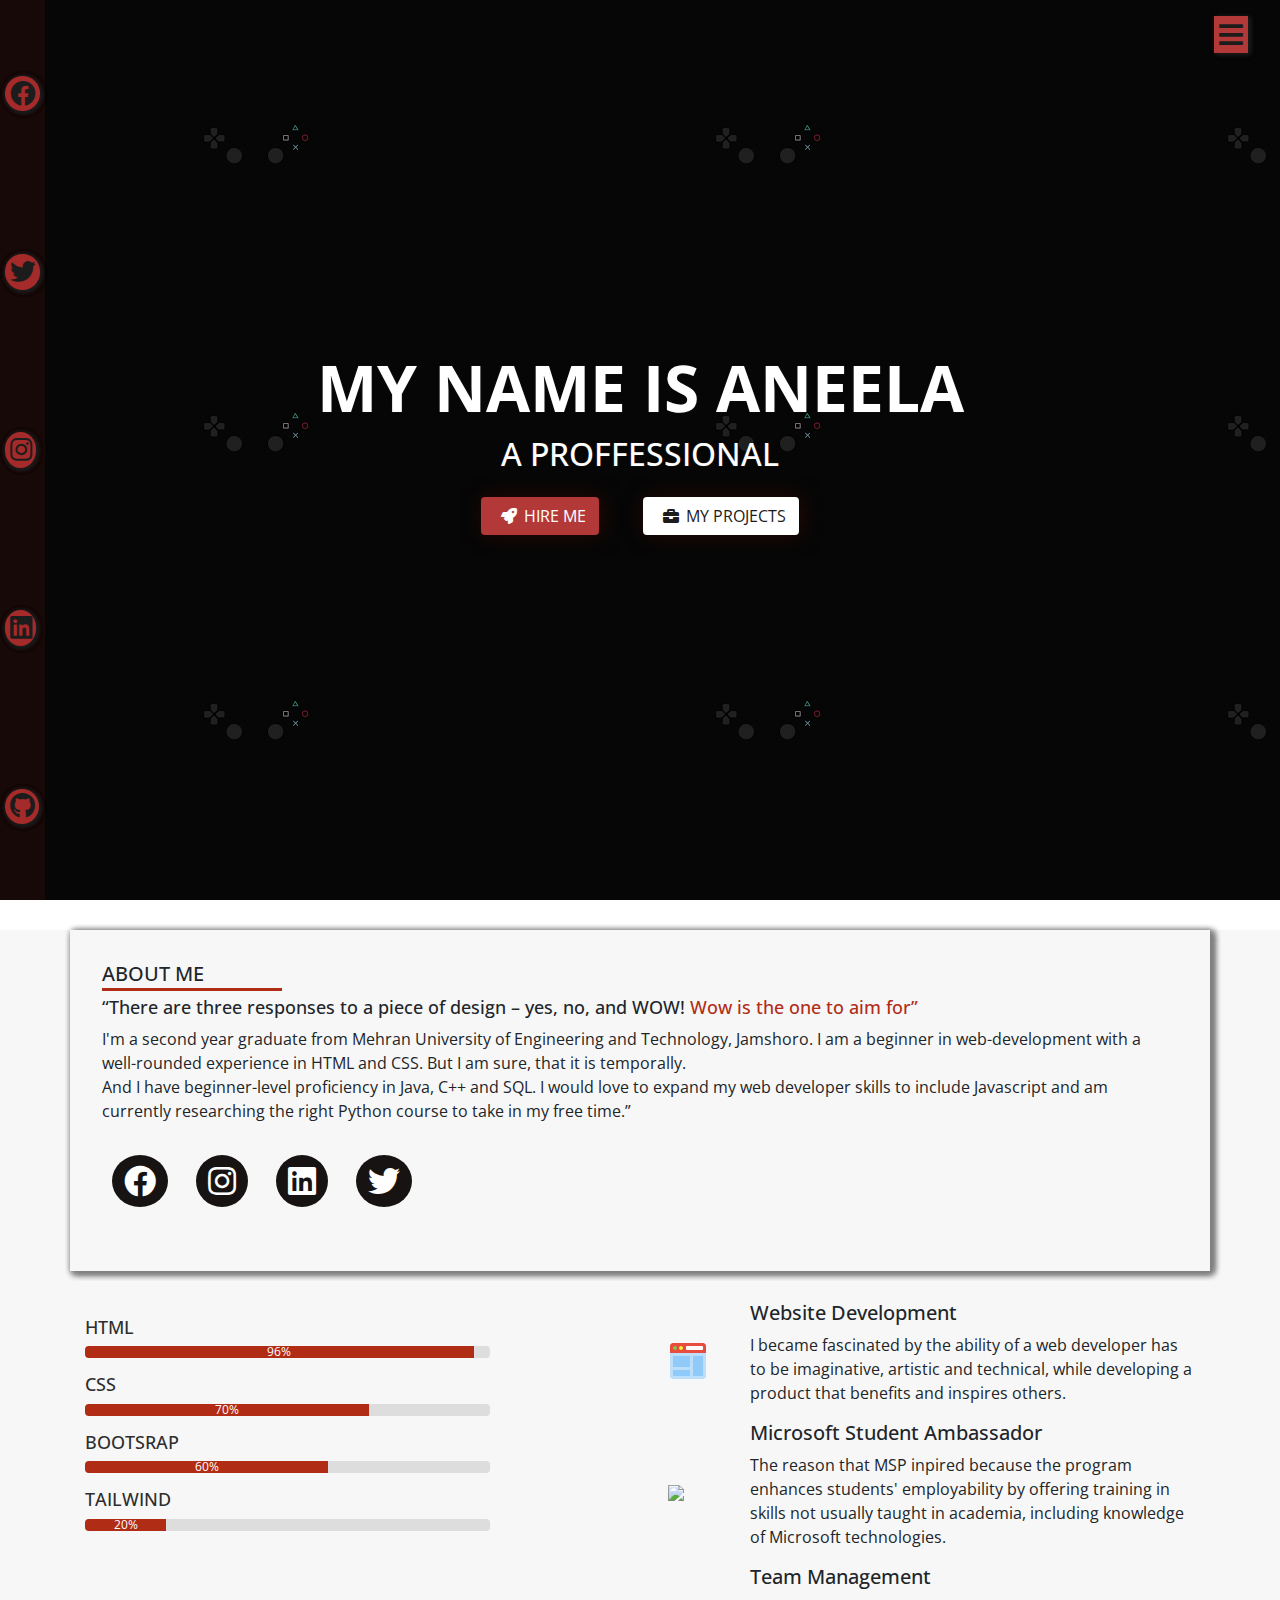
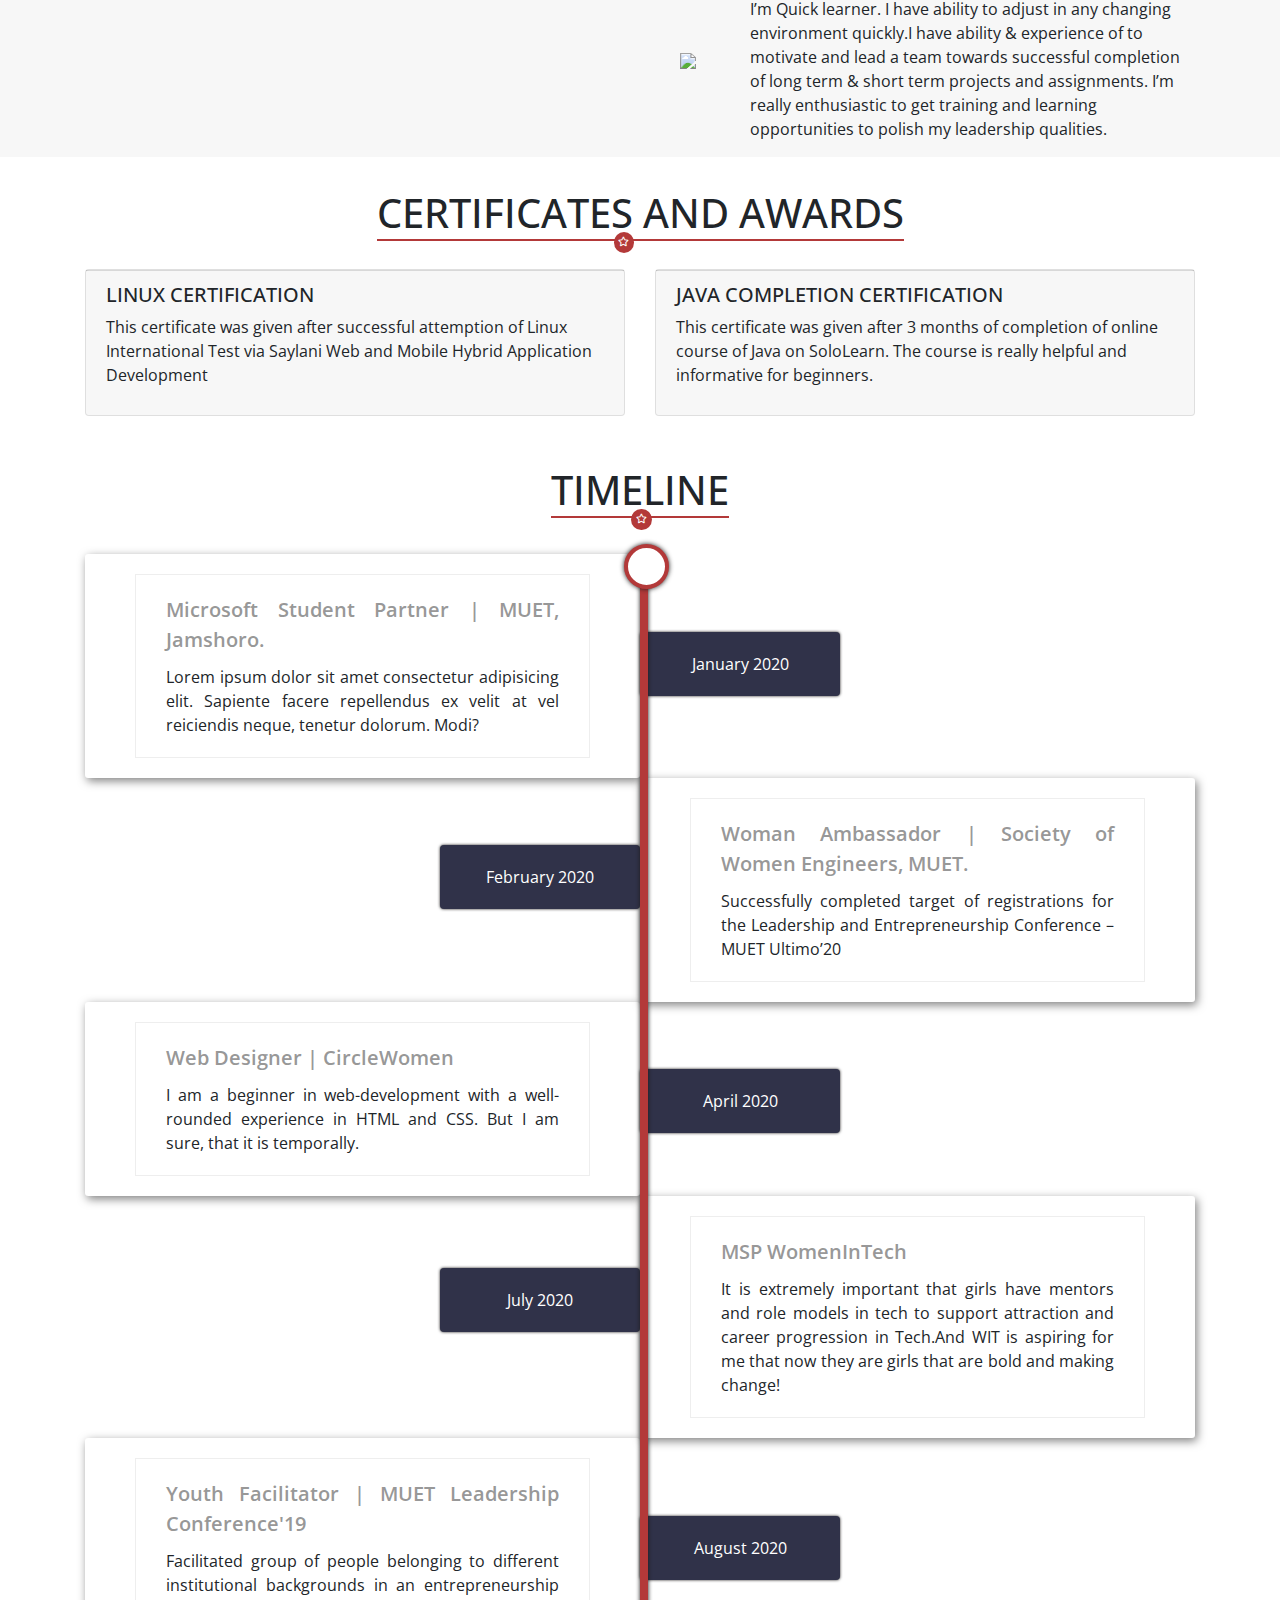
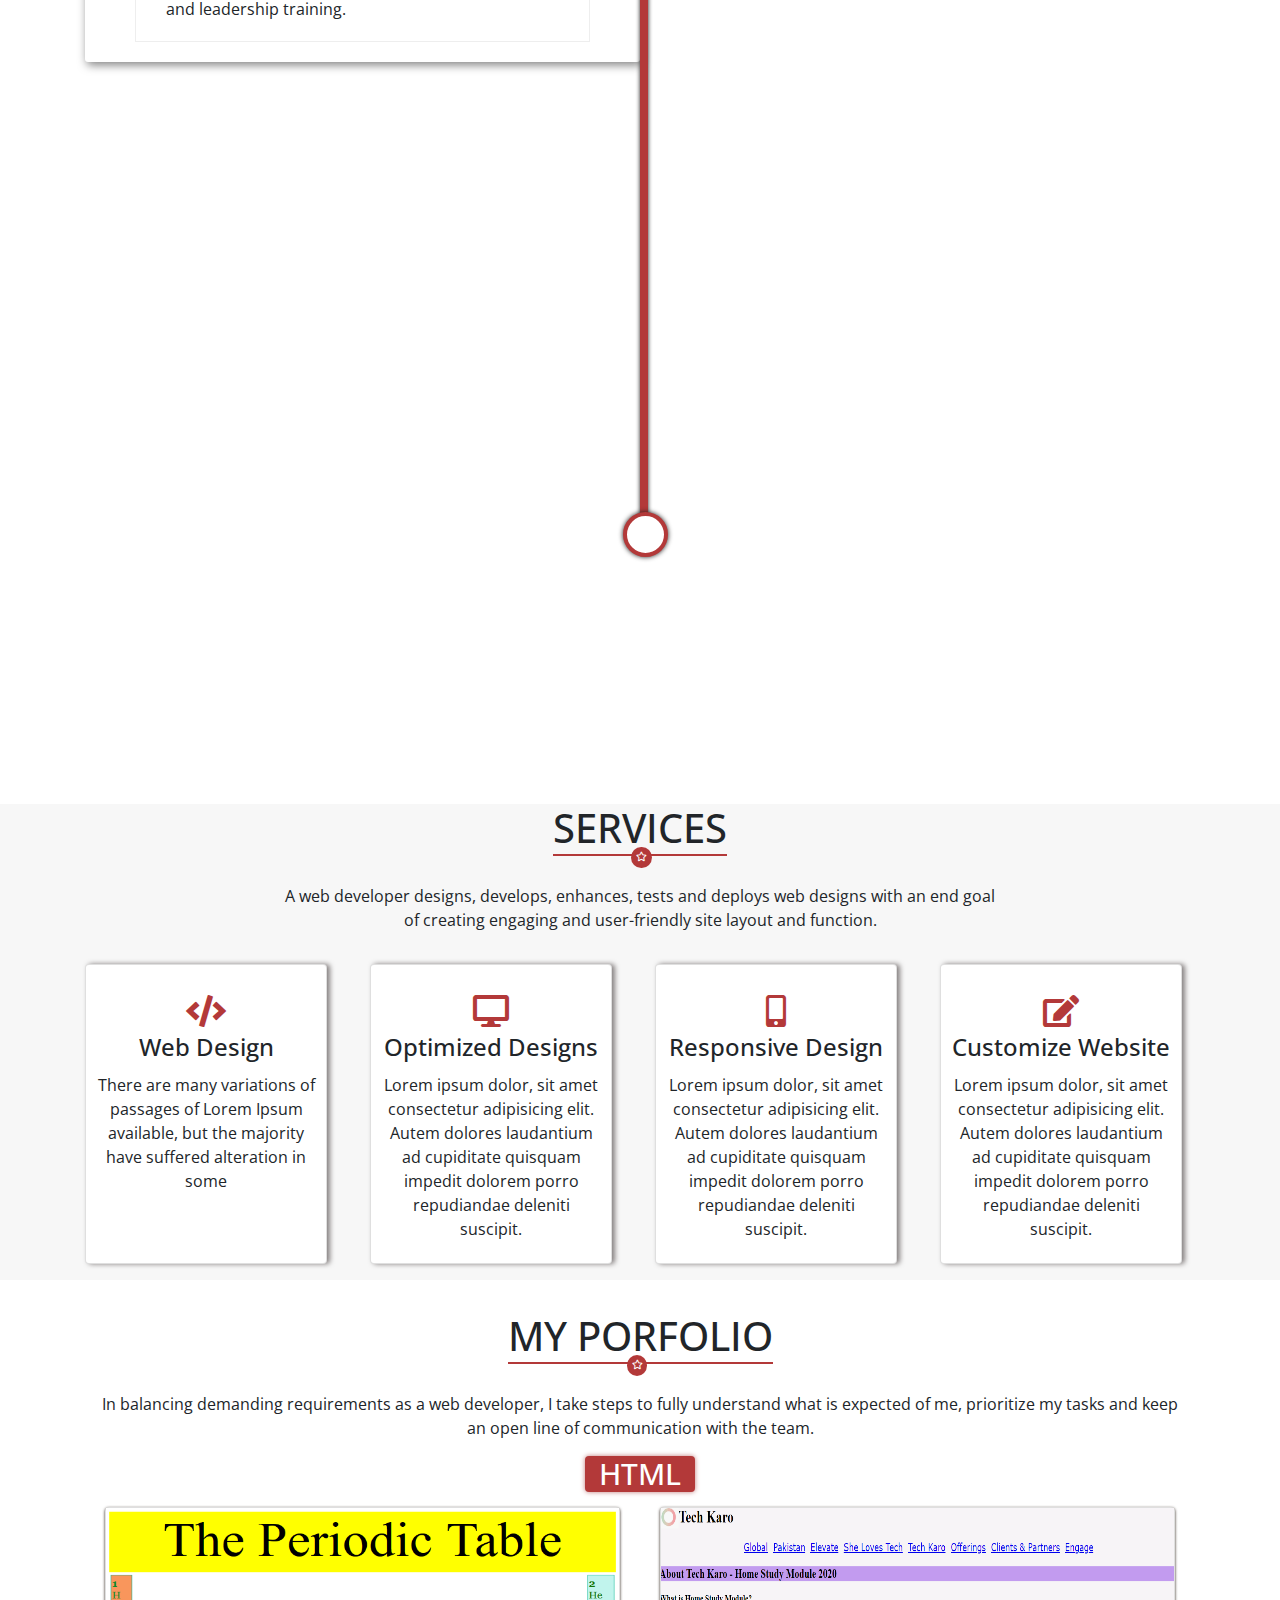
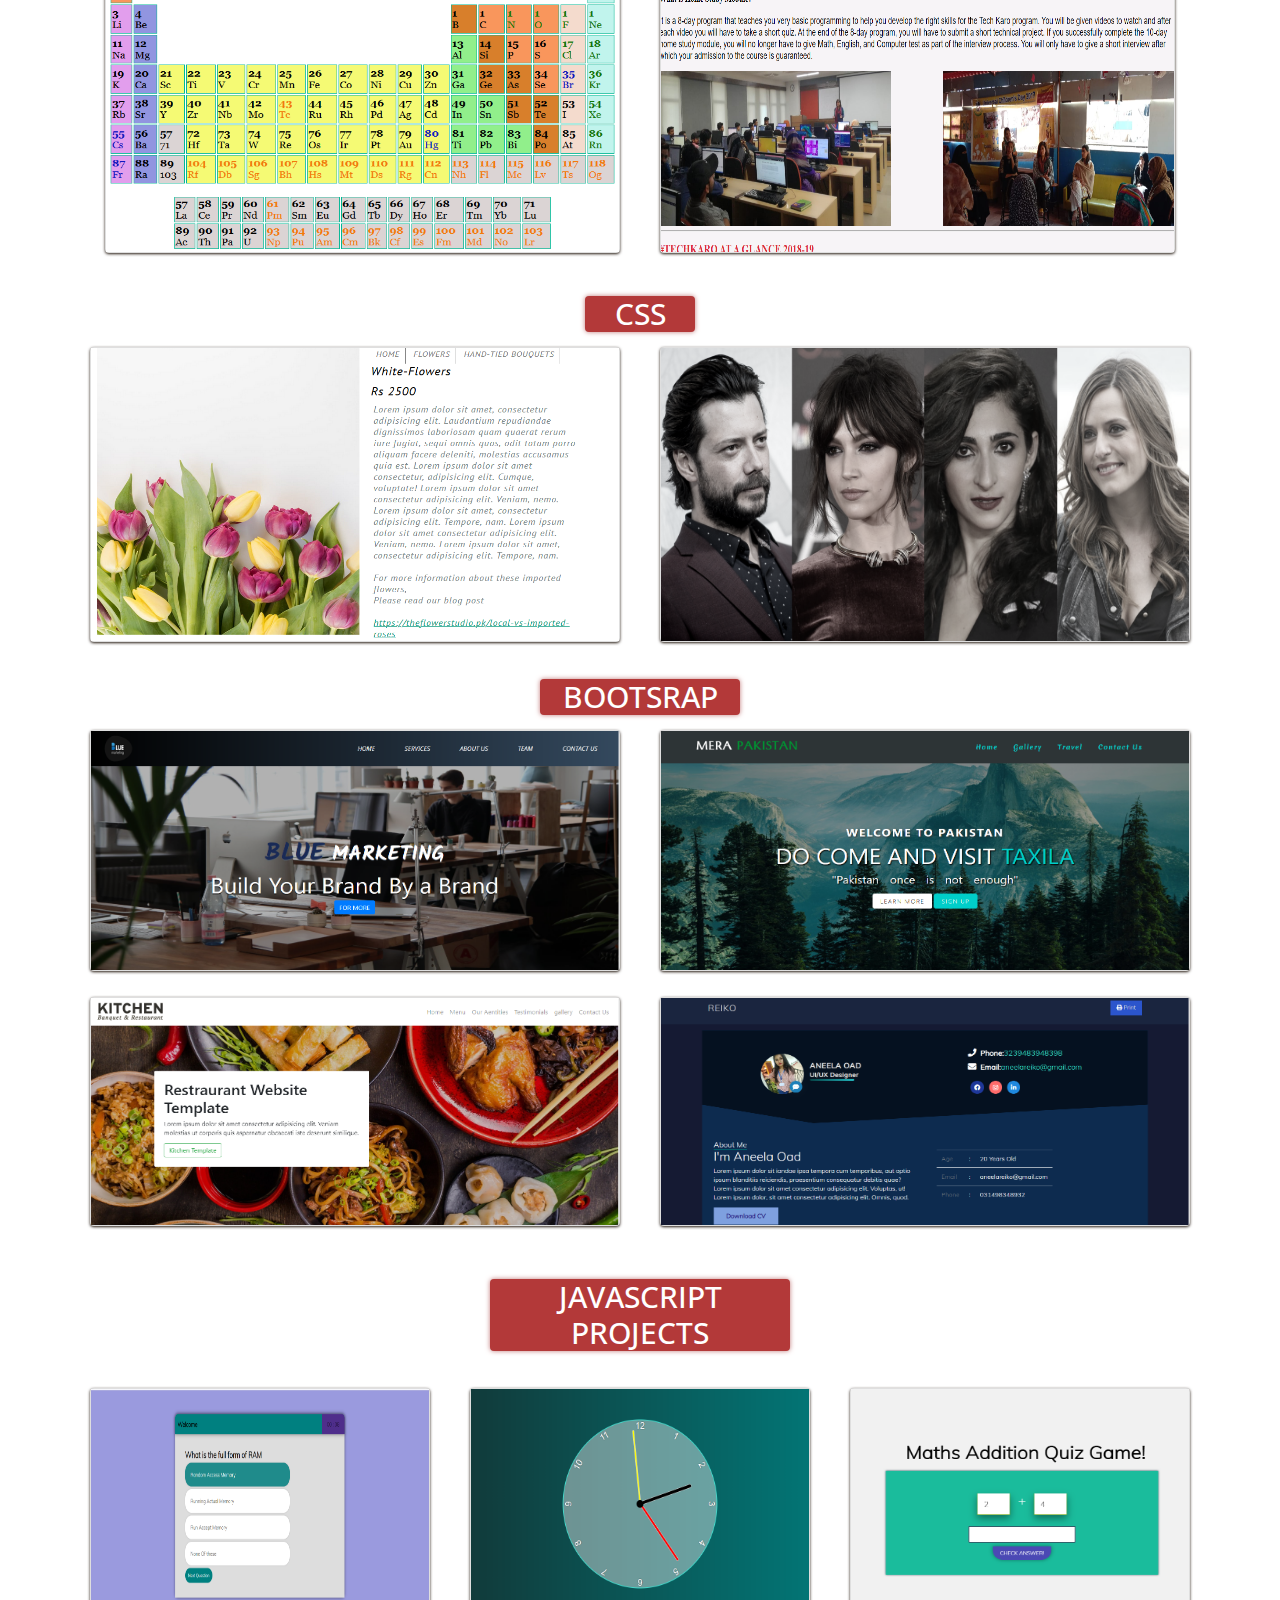
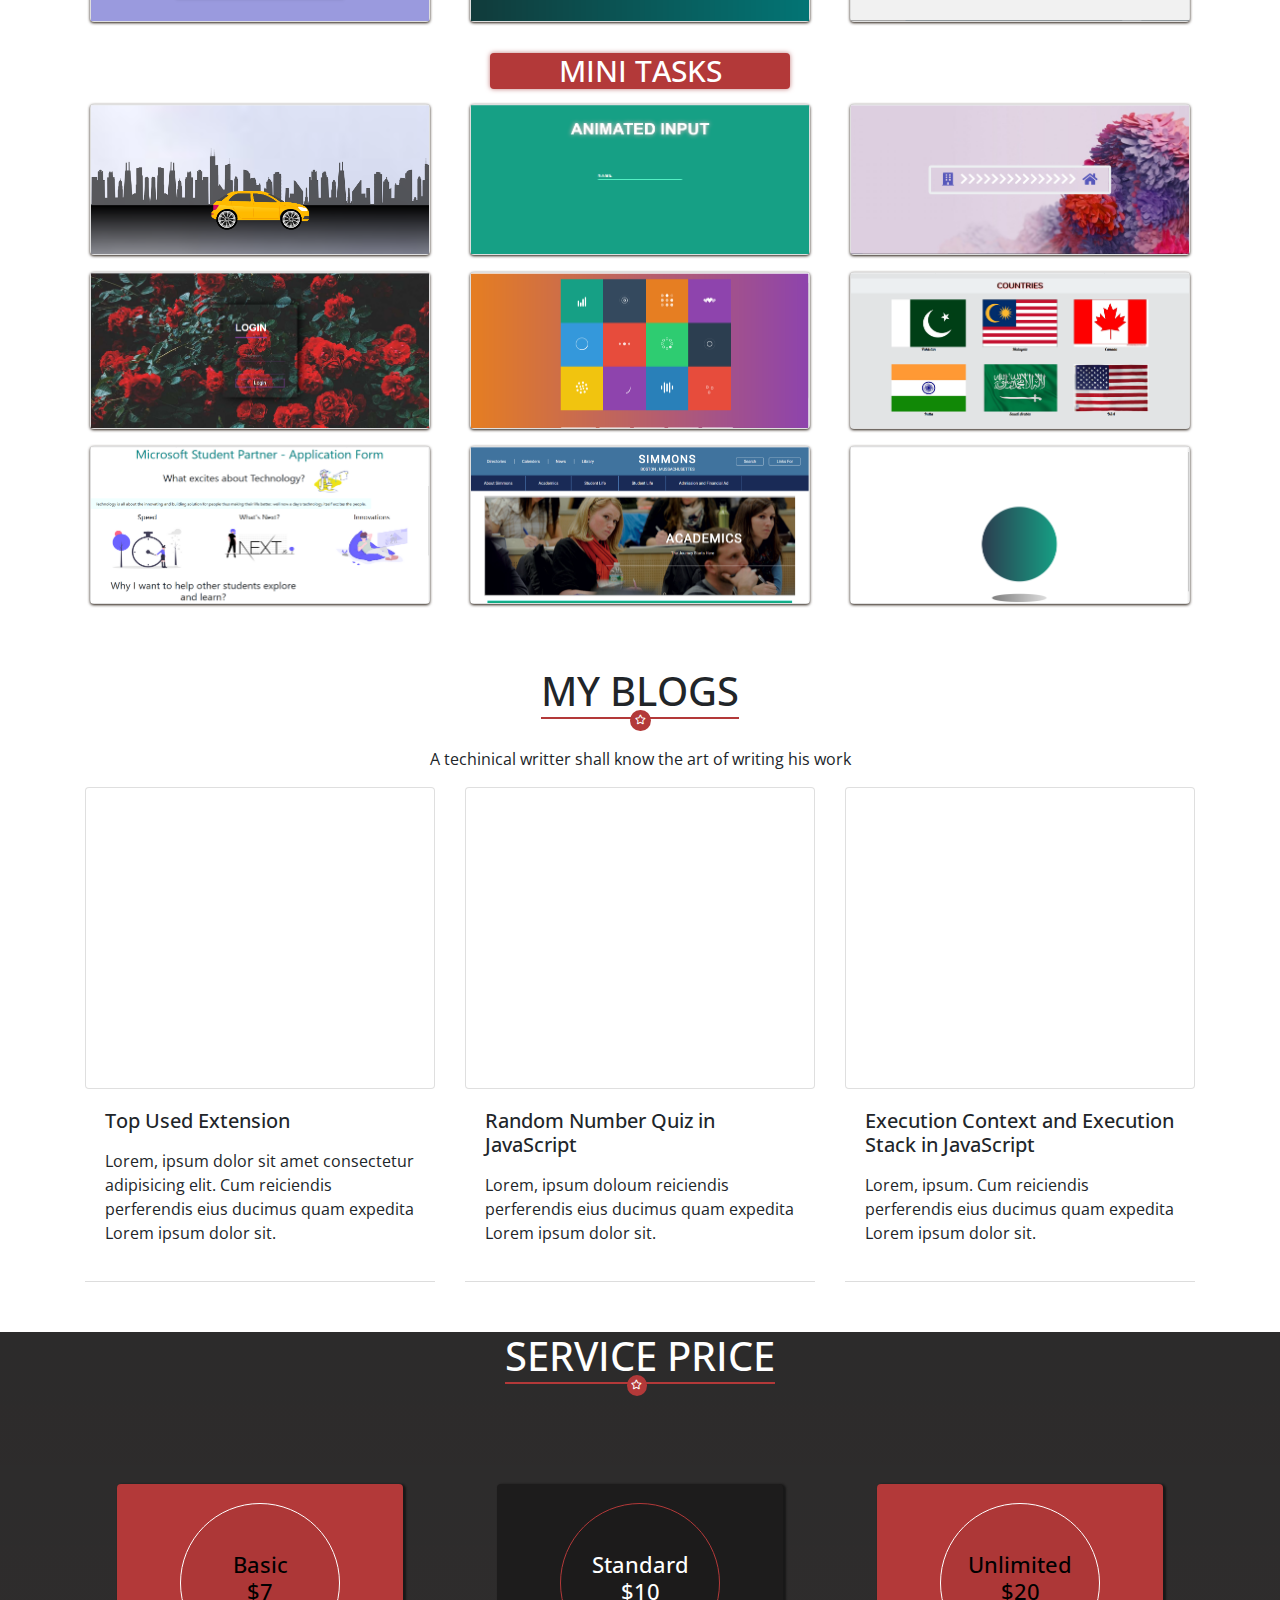
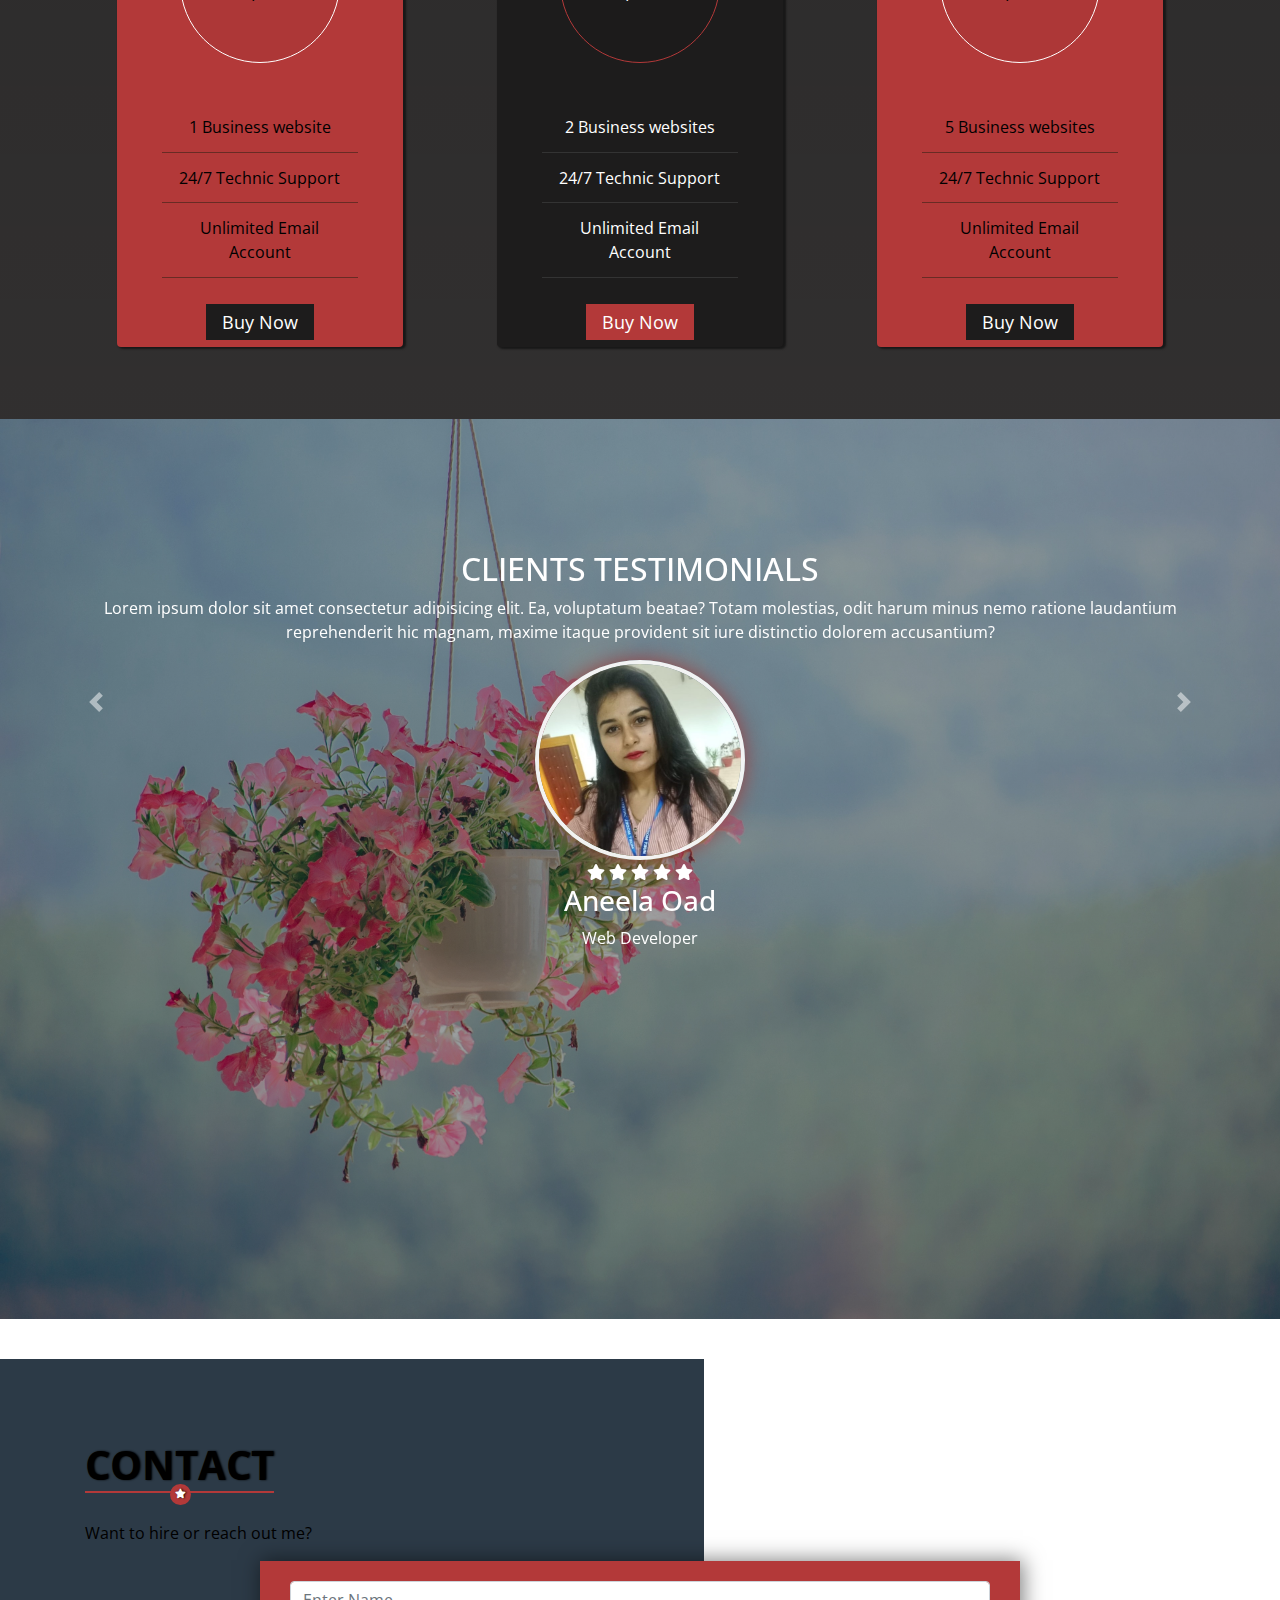
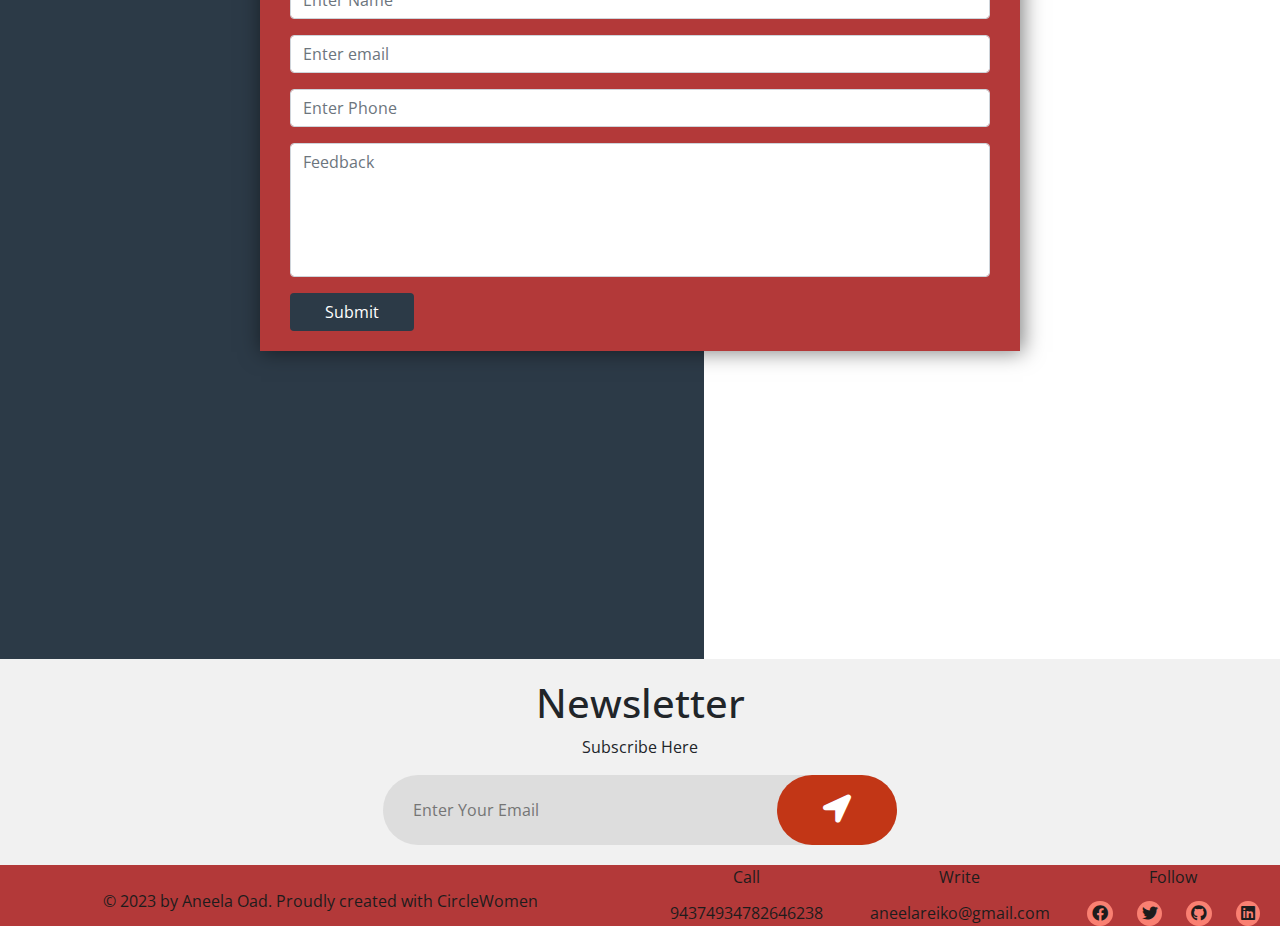
==== commit 8e963b13: "addiing index file" ====
--- a/index.html
+++ b/index.html
@@ -3,7 +3,7 @@
 <head>
     <meta charset="UTF-8">
     <meta name="viewport" content="width=device-width, initial-scale=1.0">
-    <title>Aneela Oad | Porfolio</title>
+    <title>Aneela Oad | Portfolio</title>
     <link rel="stylesheet" href="https://cdnjs.cloudflare.com/ajax/libs/font-awesome/5.13.0/css/all.min.css">
     <link rel="stylesheet" href="https://stackpath.bootstrapcdn.com/bootstrap/4.4.1/css/bootstrap.min.css" integrity="sha384-Vkoo8x4CGsO3+Hhxv8T/Q5PaXtkKtu6ug5TOeNV6gBiFeWPGFN9MuhOf23Q9Ifjh" crossorigin="anonymous">
     <link rel="stylesheet" href="style.css">
@@ -73,23 +73,9 @@
     </div>
   </section>
 </header>
-    <!-- <section class="personal-area">
-      <div class="container center-div">
-         <div class="row">
-          <div class="col-lg-12 col-md-12 col-12">
-            <h1 class="font-weight-bold text-uppercase">My Name Is Aneela</h1>
-          </div>
-          <div class="name col-lg-12 col-md-12 col-12"><h3>A Proffessional<span class="after-info"></span></h3></div> 
-            <div class="header-buttons col-lg-12 col-md-12 col-12">
-                <a href="#contactId" class="btn btn-1"><i class="fa fa-rocket"></i>Hire Me</a>
-                <a href="#portfolio" class="btn btn-2"><i class="fa fa-briefcase"></i>My Project</a>
-            
-            </div>
-         </div>
-      </div>
-    </section> -->
+ 
       
-        <!-- .................SKILLS........................... -->
+        <!-- ..............--------------------...SKILLS........................... -->
 
         <section class="skills" id="about">
           <div class="container about-me">
@@ -177,9 +163,42 @@
               </div>
             </div>
         </section>
-
-
-        <!-- .................TIMELINE................ -->
+        <section class="certificates" id="certificates">
+          <div class="container">
+            <div class="head-style text-center">
+              <h1>Certificates and Awards</h1>
+            </div>
+            <div class="row">
+              <div class="col-lg-6 col-mg-6 col-12">
+                <div class="card">
+                  <!-- <i class="fas fa-linux"></i> -->
+                  <img src="images/linux.JPG" alt="">
+                  <div class="card-footer">
+                    <h5>LINUX CERTIFICATION</h5>
+                    <p>This certificate was given after successful attemption of Linux International Test via Saylani Web and Mobile Hybrid Application 
+                      Development
+                    </p>
+                  </div>
+                </div>
+              </div>
+              <div class="col-lg-6 col-mg-6 col-12">
+                <div class="card">
+                  <!-- <i class="fas fa-linux"></i> -->
+                  <img src="images/java.JPG" alt="">
+                  <div class="card-footer">
+                    <h5>JAVA COMPLETION CERTIFICATION</h5>
+                    <p>This certificate was given after 3 months of completion of online course of Java on SoloLearn. The course is really helpful and informative
+                      for beginners.
+                    </p>
+                  </div>
+                </div>
+              </div>
+            </div>
+          </div>
+
+        </section>
+
+        <!----------------------------- .................TIMELINE................ -->
 
         <section class="timeline" id="Time-line">
           <div class="container">
@@ -425,21 +444,12 @@
                            
 
                            <div class="container head-style">
-                            <h4 class="min-pro">JAVASCRIPT TASKS</h4>
+                            <h4 class="min-pro">JAVASCRIPT PROJECTS</h4>
                           </div>         
                                 <!-- ................JAVSCRIPT................... -->
              
                                 <div class="row">
-                                 <div class="col-lg-6 col-md-3 col-12">
-                                   <div class="card">                 
-                                     <img src="images/racegame.PNG" alt="">
-                                     <div class="card-content">
-                                       <h5>Racing Game Development </h5>
-                                       <a href="https://aneela-codes.github.io/car-racing-game/"><i class="fab fa-github"></i> View In Github</a>
-                                     </div>
-                                   </div>
-                                 </div>
-                                 <div class="col-lg-6 col-md-3 col-12">
+                                  <div class="col-lg-4 col-md-4 col-12">
                                    <div class="card">
                                     
                                      <img src="images/quizgame.PNG" alt="">
@@ -449,46 +459,25 @@
                                      </div>
                                    </div>
                                  </div>
-                                 <div class="col-lg-6 col-md-3 col-12">
+
+                                <div class="col-lg-4 col-md-4 col-12">
                                   <div class="card">
                                    
-                                    <img src="images/tictactoe.PNG" alt="">
+                                    <img src="images/analogclock.PNG" alt="">
                                     <div class="card-content">
-                                      <h5>Tic Tac Toe Game</h5>
-                                      <a href="https://aneela-codes.github.io/tic-tac-toe-game/"><i class="fab fa-github"></i>View In Github</a>
+                                      <h5>Analog Clock</h5>
+                                      <a href="https://aneela-codes.github.io/dynamic-clock/"><i class="fab fa-github"></i>View In Github</a>
                                     </div>
                                   </div>
                                 </div>
-                 
-                                <div class="col-lg-6 col-md-3 col-12">
+
+                                <div class="col-lg-4 col-md-4 col-12">
                                   <div class="card">
                                    
                                     <img src="images/Random.PNG" alt="">
                                     <div class="card-content">
                                       <h5>Random Quiz Generator</h5>
                                       <a href="https://aneela-codes.github.io/random-number-quiz/"><i class="fab fa-github"></i>View In Github</a>
-                                    </div>
-                                  </div>
-                                </div>
-
-                                <div class="col-lg-6 col-md-3 col-12">
-                                  <div class="card">
-                                   
-                                    <img src="images/analogclock.PNG" alt="">
-                                    <div class="card-content">
-                                      <h5>Analog Clock</h5>
-                                      <a href="https://aneela-codes.github.io/dynamic-clock/"><i class="fab fa-github"></i>View In Github</a>
-                                    </div>
-                                  </div>
-                                </div>
-
-                                <div class="col-lg-6 col-md-3 col-12">
-                                  <div class="card">
-                                   
-                                    <img src="images/Random.PNG" alt="">
-                                    <div class="card-content">
-                                      <h5>Random Quiz Generator</h5>
-                                      <a href=" https://aneela-codes.github.io/side-navbar/"><i class="fab fa-github"></i>View In Github</a>
                                     </div>
                                   </div>
                                 </div>
@@ -612,7 +601,7 @@
                 <div class="row">
                   <div class="col-lg-4 col-md-4 col-12">
                     <div class="card">
-                      <img src="images/blog.png" alt="">
+                      <img src="images/top.JPG" alt="">
                       <div class="open">
                         <a href="https://medium.com/@aneelareiko/top-used-firefox-extension-c4d12ffe97f1"> <i class="fab fa-medium"></i>Read More</a>
                       </div>
@@ -627,7 +616,7 @@
                   </div>
                   <div class="col-lg-4 col-md-4 col-12">
                     <div class="card">
-                      <img src="images/blog2.png" alt="">
+                      <img src="images/randomblog.JPG" alt="">
                       <div class="open">
                         <a href="https://medium.com/@aneelareiko/random-number-quiz-in-javascript-50ca06ab319"> <i class="fab fa-medium"></i>Read More</a>
                       </div>
@@ -642,7 +631,7 @@
                   </div>
                   <div class="col-lg-4 col-md-4 col-12">
                     <div class="card">
-                      <img src="images/blog3.png" alt="">
+                      <img src="images/execution.JPG" alt="">
                       <div class="open">
                         <a href="https://medium.com/@aneelareiko/execution-context-and-execution-stack-in-javascript-1c9949114cb0"> <i class="fab fa-medium"></i>Read More</a>
                       </div>
